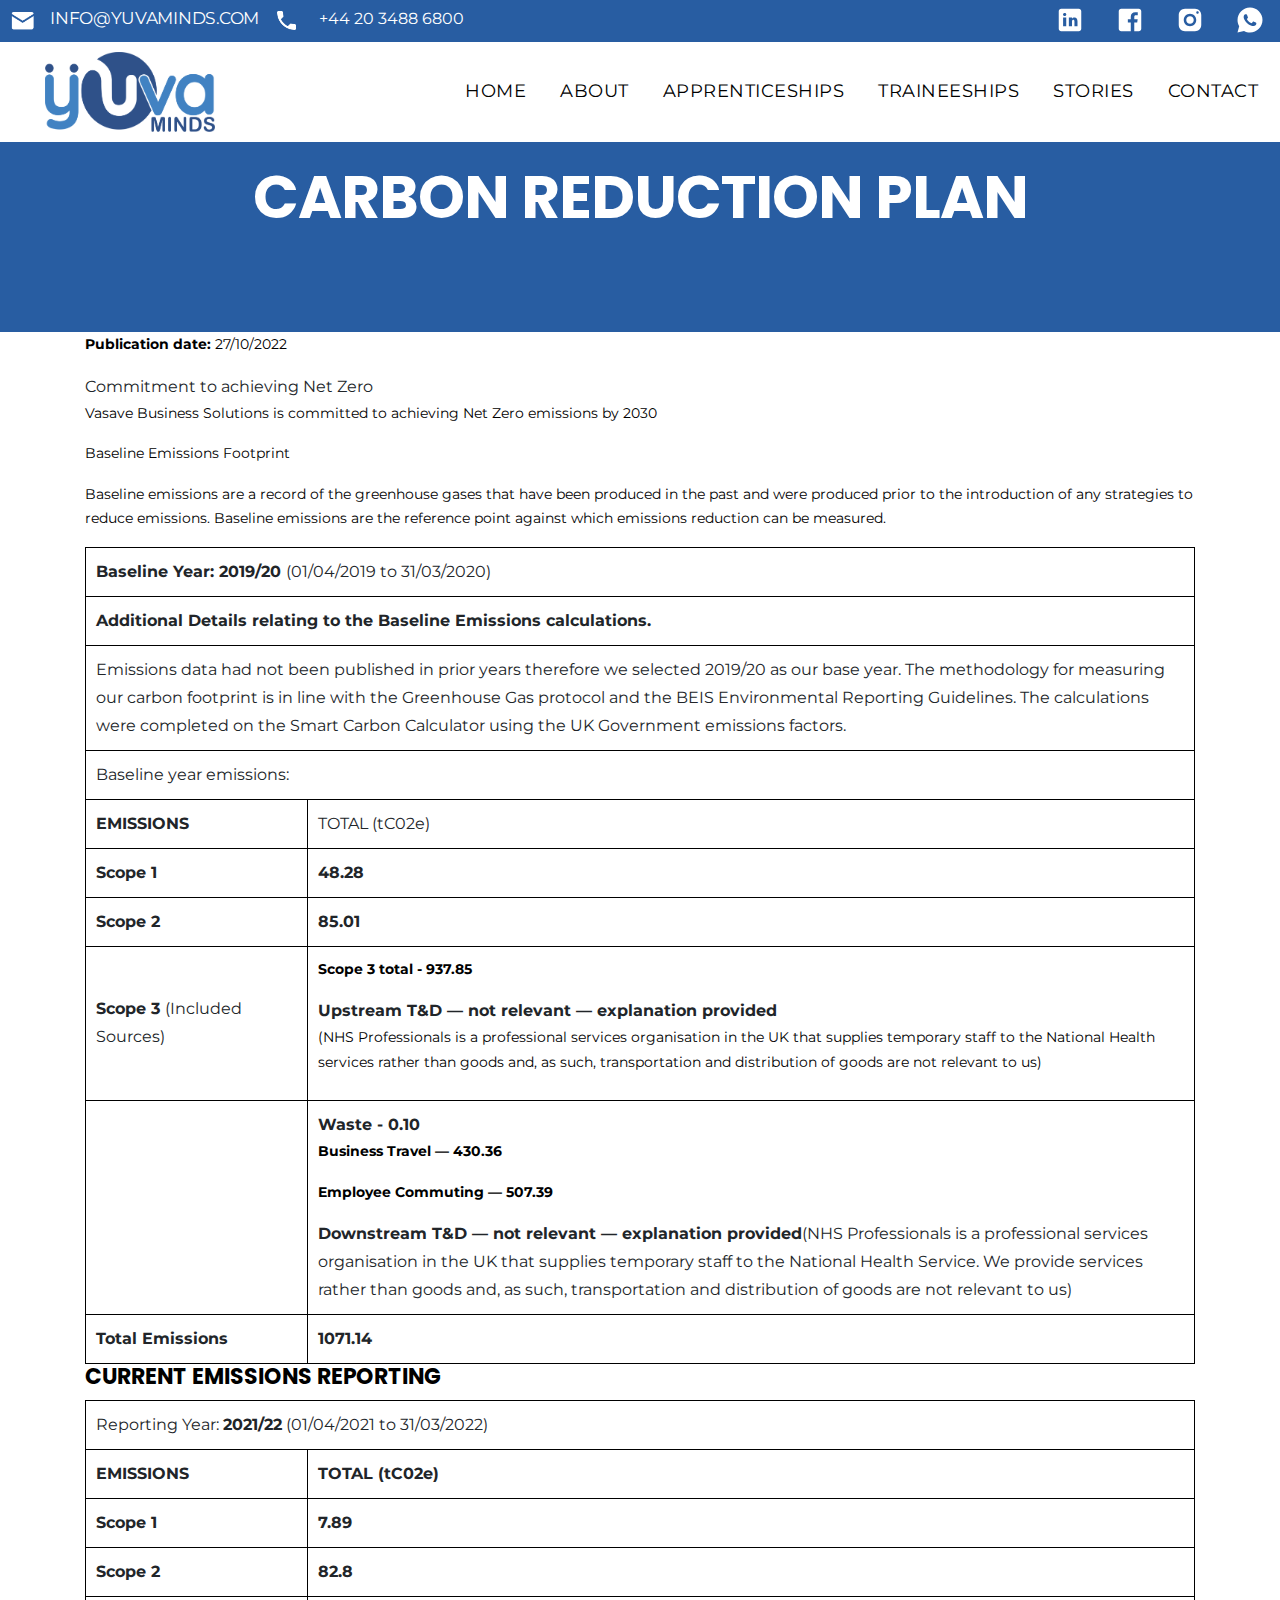
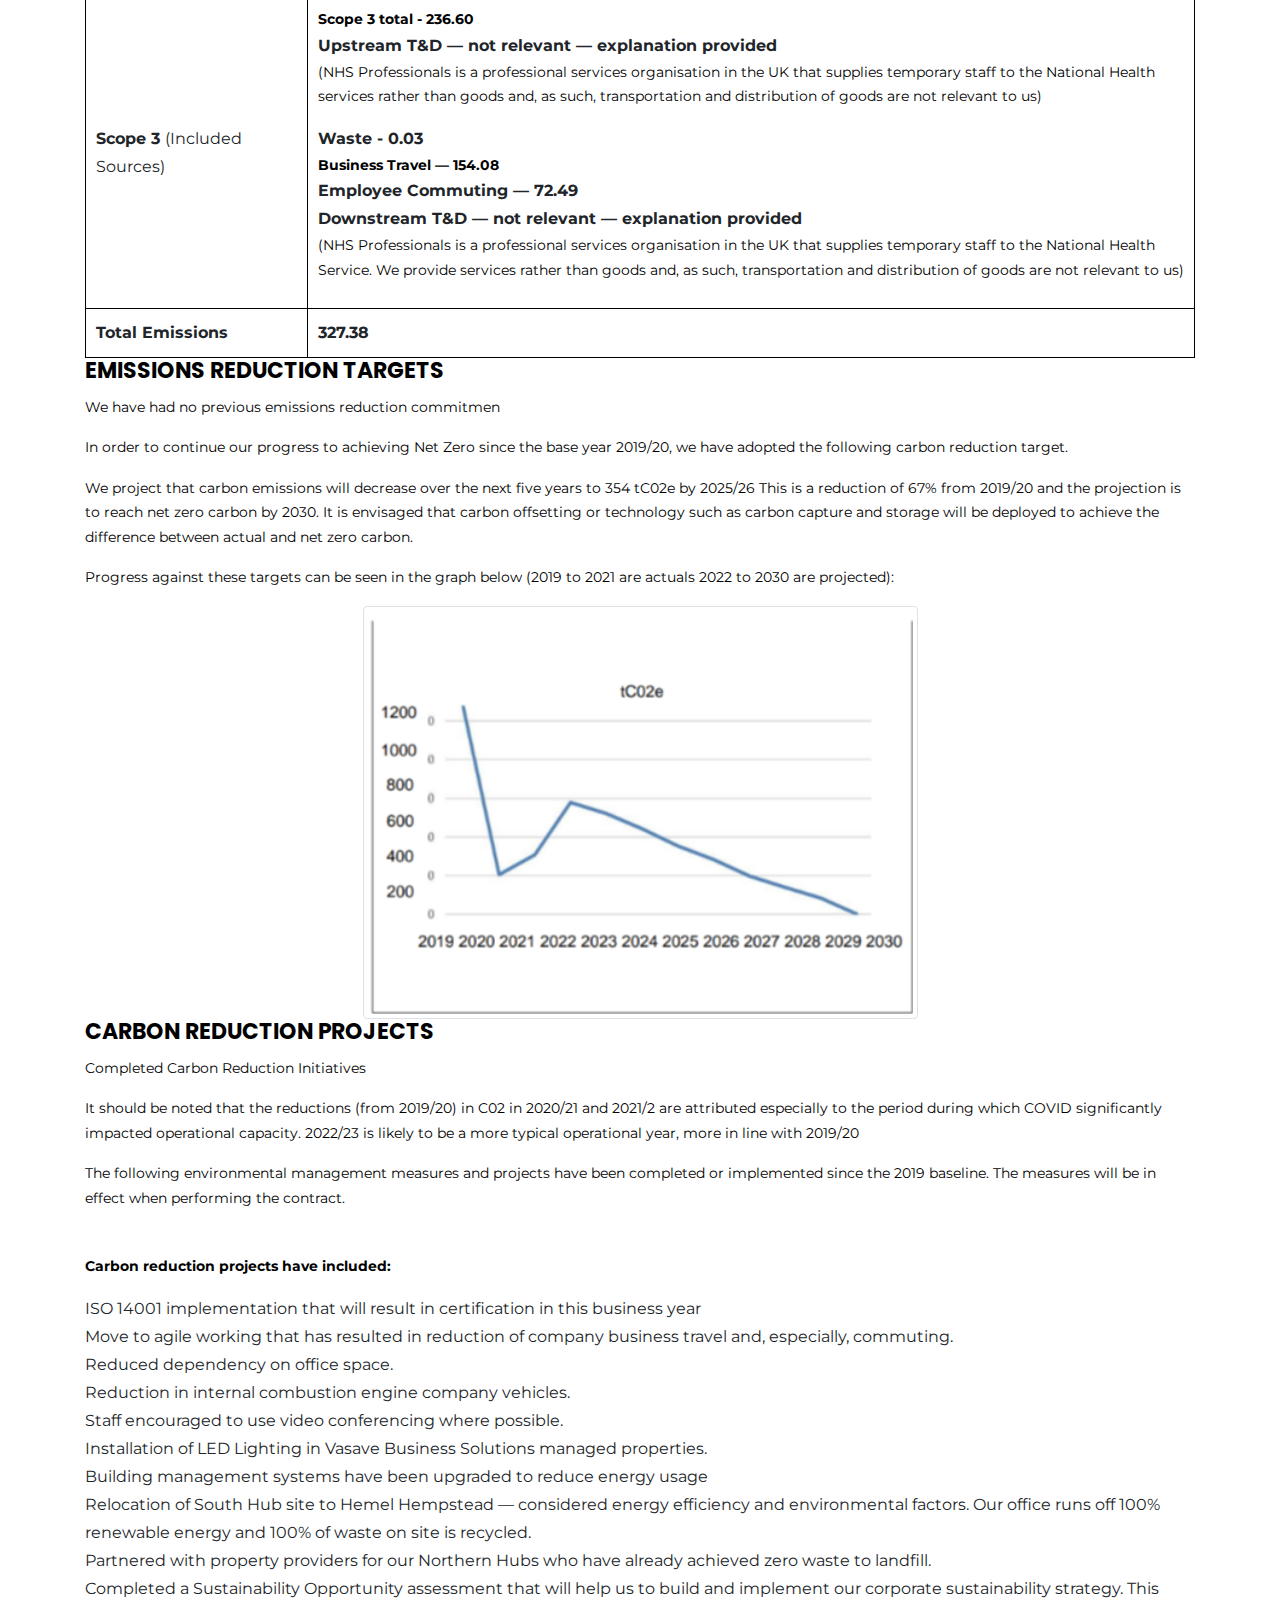
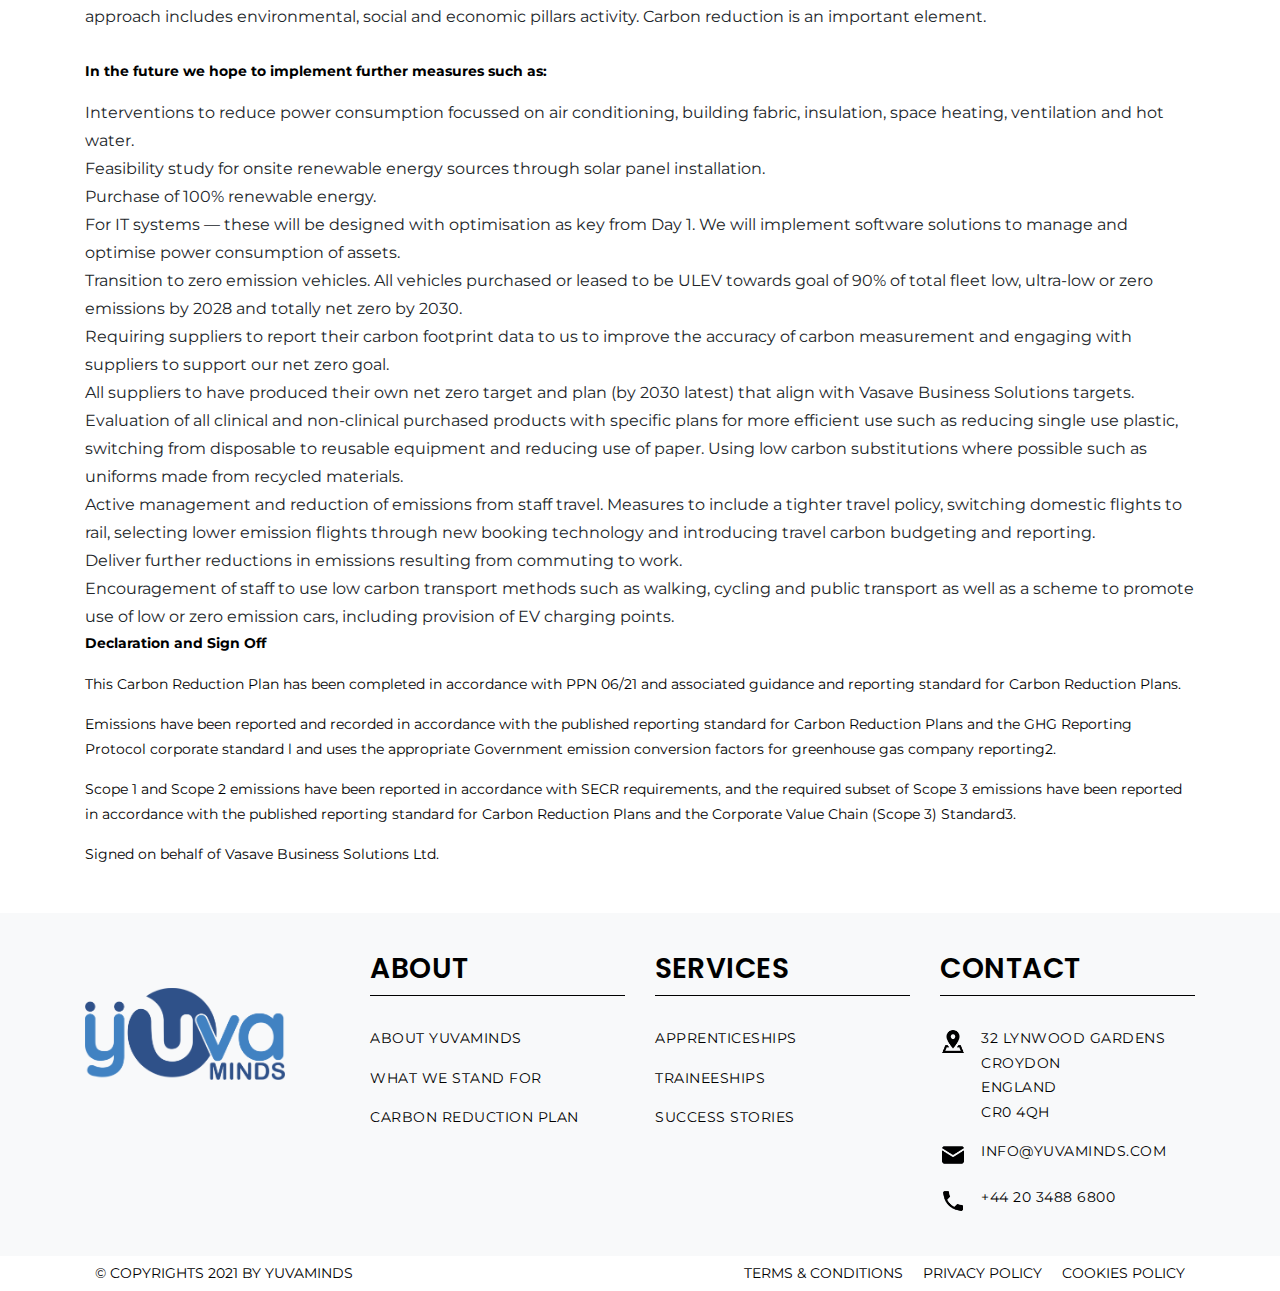
==== Carbonreductionplan.html @ b160d6e4 "vibha" ====
<!DOCTYPE html>
<html lang="en">
<!-- Basic -->

<head>
    <!-- Google Tag Manager -->
    <script>(function(w,d,s,l,i){w[l]=w[l]||[];w[l].push({'gtm.start':
        new Date().getTime(),event:'gtm.js'});var f=d.getElementsByTagName(s)[0],
        j=d.createElement(s),dl=l!='dataLayer'?'&l='+l:'';j.async=true;j.src=
        'https://www.googletagmanager.com/gtm.js?id='+i+dl;f.parentNode.insertBefore(j,f);
        })(window,document,'script','dataLayer','GTM-KFZNRMF');</script>
    <!-- End Google Tag Manager -->

    <!-- Global site tag (gtag.js) - Google Analytics -->
    <script async src="https://www.googletagmanager.com/gtag/js?id=G-DQG77XYRJK"></script>
    <script>
        window.dataLayer = window.dataLayer || [];
        function gtag(){dataLayer.push(arguments);}
        gtag('js', new Date());

        gtag('config', 'G-DQG77XYRJK');
    </script>

    <meta charset="utf-8">
    <meta http-equiv="X-UA-Compatible" content="IE=edge">

    <!-- Mobile Metas -->
    <meta name="viewport" content="width=device-width, initial-scale=0">

    <!-- Site Metas -->
	<title>Apprenticeships | Yuva Minds</title>
    <meta name="keywords" content="Apprentice wage 2021, Government apprentice scheme, National apprenticeship week 2021, How will apprenticeship help me, Why do apprenticeship, Training provider UK, Apprenticeship London, Traineeships London, Degree apprenticeships near me, Business apprenticeships near me">
    <meta name="description" content="Apprenticeships | Yuva Minds - With our Apprenticeships, you will build your future so you can land your dream job in a fast-paced modern environment.">
	<meta name="author" content="Rushil from Yuva Minds">

    <!-- Site Icons -->
    <link rel="shortcut icon" href="images/ym_favicon[3138].png" type="image/x-icon" />
    <link rel="apple-touch-icon" href="#" />

    <!-- Bootstrap CSS -->
    <link rel="stylesheet" href="css/bootstrap.min.css" />
    <!-- Pogo Slider CSS -->
    <link rel="stylesheet" href="css/pogo-slider.min.css" />
    <!-- Site CSS -->
    <link rel="stylesheet" href="css/style.css" />
    <!-- Responsive CSS -->
    <link rel="stylesheet" href="css/responsive.css" />
    <!-- Custom CSS -->
    <link rel="stylesheet" href="css/custom.css" />

    <!--[if lt IE 9]>
		<script src="https://oss.maxcdn.com/libs/html5shiv/3.7.0/html5shiv.js"></script>
		<script src="https://oss.maxcdn.com/libs/respond.js/1.4.2/respond.min.js"></script>
    <![endif]-->

</head>

<body id="inner_page" data-spy="scroll" data-target="#navbar-wd" data-offset="98">

    <!-- Google Tag Manager (noscript) -->
    <noscript><iframe src="https://www.googletagmanager.com/ns.html?id=GTM-KFZNRMF"
	height="0" width="0" style="display:none;visibility:hidden"></iframe></noscript>
	<!-- End Google Tag Manager (noscript) -->  

    <!-- Start header -->
    <header class="top-header">
        <nav class="first-nav_contact">
            <div class="left">
                <ul>
                    <li><a href="mailto:info@yuvaminds.com"><span class="first-nav_contact-icon img" id="first"><img src="images/icons/email_sealed_icon_fill_white.png" alt="YuvaMinds Email Address"></span><span>info@yuvaminds.com</span></a></li>
                    <li><a href="tel:+44 2034886800"><span class="first-nav_contact-icon follow"><img src="images/icons/landline_icon_fill_white.png" alt="YuvaMinds Phone Number"></span><span>+44 20 3488 6800</span></a></li>
                </ul>
            </div>
            <div class="right">
                <ul>
                    <li><a href="https://wa.me/4402034886800" target="_blank"><span class="first-nav_contact-icon"><img src="images/socials/whatsapp_icon_white.svg" alt="YuvaMinds WhatsApp Contact Direct"></span></a></li>
                    <li><a href="https://www.instagram.com/youngminds_uk/" target="_blank"><span class="first-nav_contact-icon"><img src="images/socials/ig_icon_white.svg" alt="YuvaMinds Instagram Page"></span></a></li>
                    <li><a href="https://www.facebook.com/youngminduk/" target="_blank"><span class="first-nav_contact-icon"><img src="images/socials/fb_icon_white.svg" alt="YuvaMinds Facebook Page"></span></a></li>
                    <li><a href="https://www.linkedin.com/company/youngmindsltd/" target="_blank"><span class="first-nav_contact-icon"><img src="images/socials/linkedin_icon_white.svg" alt="YuvaMinds LinkedIn Page"></span></a></li>
                </ul>
            </div>
        </nav>
        <nav class="navbar header-nav navbar-expand-lg">
            <div class="container-fluid">
                <a class="navbar-brand" href="index.html"><img src="images/Yuva minds.png" alt="Yuva Minds logo" style="width: 200px; " /></a>
                <button class="navbar-toggler" type="button" data-toggle="collapse" data-target="#navbar-wd" aria-controls="navbar-wd" aria-expanded="false" aria-label="Toggle navigation">
                    <span></span>
                    <span></span>
                    <span></span>
                </button>
                <div class="collapse navbar-collapse justify-content-end" id="navbar-wd">
                    <ul class="navbar-nav">
                        <li><a class="nav-link active" href="index.html">Home</a></li>
                        <li><a class="nav-link" href="about.html">About</a></li>
                        <li><a class="nav-link" href="apprenticeships.html">Apprenticeships</a></li>
                        <li><a class="nav-link" href="traineeships.html">Traineeships</a></li>
                        <li><a class="nav-link" href="success-stories.html">Stories</a></li>
                        <li><a class="nav-link" href="contact.html">Contact</a></li>
                    </ul>
                </div>
            </div>
        </nav>
    </header>
    <!-- End header -->
    <!-- section -->
	<section class="inner_banner">
		<div class="container">
			<div class="row">
				<div class="col-12">
					<div class="full">
						<h1>Carbon Reduction Plan</h1>
					</div>
				</div>
			</div>
		</div>
	</section>
	<!-- end section -->
     <!--Start Content-->
      <!-- start section -->
    <div class="section layout_padding_2">
        <div class="container">
            <div class="row">
                <div class="col-md-12 margin-bottom_30">
                    <div class="full">
                        <div class="text_align_left">						    
                            <p><b>Publication date: </b> 27/10/2022</p>
                        </div>
						<div class="full">
						    <div>Commitment to achieving Net Zero</div>
                            <p>Vasave Business Solutions is committed to achieving Net Zero emissions by 2030 </p>
                        
                            <p>Baseline Emissions Footprint</p>
                            <p>Baseline emissions are a record of the greenhouse gases that have been
                            produced in the past and were produced prior to the introduction of any
                            strategies to reduce emissions. Baseline emissions are the reference point
                            against which emissions reduction can be measured.</p>
                        </div>
                        <div class="table_border">
                            <table style="width:100%">
                                <tr>
                                    <th colspan="2">Baseline Year: 2019/20 <span class="font-weight-normal">(01/04/2019 to 31/03/2020)</span></th>                                  
                                </tr>
                                <tr>
                                    <th colspan="2">Additional Details relating to the Baseline Emissions calculations.</th>
                                </tr>
                                <tr>
                                  <td colspan="2">Emissions data had not been published in prior years therefore we selected
                                    2019/20 as our base year. The methodology for measuring our carbon footprint
                                    is in line with the Greenhouse Gas protocol and the BEIS Environmental
                                    Reporting Guidelines. The calculations were completed on the Smart Carbon
                                    Calculator using the UK Government emissions factors.</td>                                  
                                </tr>
                                <tr>
                                  <td colspan="2">Baseline year emissions:</td>                                 
                                </tr>
                                <tr>
                                    <th width="20%">EMISSIONS</th>
                                    <td>TOTAL (tC02e)</td>
                                </tr>
                                <tr>
                                    <th width="20%">Scope 1 </th>
                                    <th>48.28</th>
                                </tr>
                                <tr>
                                    <th width="20%">Scope 2 </th>
                                    <th>85.01</th>
                                </tr>
                                <tr>
                                    <th width="20%">Scope 3 <span class="font-weight-normal"> (Included Sources)</span></th>
                                    <th><p class="font-weight-bold">Scope 3 total - 937.85</p>
                                        Upstream T&D — not relevant — explanation provided
                                        <p class="font-weight-normal">(NHS Professionals is a professional services organisation in the UK that supplies temporary staff to the National Health services rather than goods and, as such, transportation and distribution of goods are not relevant to us)</p>
                                    </th>
                                </tr>
                                <tr>
                                    <th width="20%"> </th>
                                    <th>Waste - 0.10
                                        <p class="font-weight-bold">Business Travel — 430.36</p>
                                        <p class="font-weight-bold">Employee Commuting — 507.39</p> 
                                        Downstream T&D — not relevant — explanation provided<span class="font-weight-normal">(NHS Professionals is a professional services organisation in the UK that supplies temporary staff to the National Health Service. We provide services rather than goods and, as such, transportation and distribution of goods are not relevant to us)</span></th>
                                </tr>
                                <tr>
                                    <th width="20%">Total Emissions</th>
                                    <th>1071.14</th>
                                </tr>
                              </table> 
                              <div class="heading_main text_align_left"><h6>Current Emissions Reporting</h6> </div>
                              <table style="width:100%">
                                <tr>
                                    <td colspan="2">Reporting Year: <span class="font-weight-bold">2021/22</span> (01/04/2021 to 31/03/2022)</td>                                  
                                </tr>                             
                                <tr>
                                    <th width="20%">EMISSIONS</th>
                                    <th>TOTAL (tC02e)</th>
                                </tr>
                                <tr>
                                    <th width="20%">Scope 1 </th>
                                    <th>7.89</th>
                                </tr>
                                <tr>
                                    <th width="20%">Scope 2 </th>
                                    <th>82.8</th>
                                </tr>
                                <tr>
                                    <th width="20%">Scope 3 <span class="font-weight-normal"> (Included Sources)</span></th>
                                    <th><p class="font-weight-bold mb-0">Scope 3 total - 236.60</p>
                                        Upstream T&D — not relevant — explanation provided
                                        <p class="font-weight-normal">(NHS Professionals is a professional services organisation in the UK that supplies temporary staff to the National Health services rather than goods and, as such, transportation and distribution of goods are not relevant to us)</p>
                                       
                                        Waste - 0.03
                                        <p class="font-weight-bold bottom5 m-0">Business Travel — 154.08</p> 
                                        Employee Commuting — 72.49
                                        <br>
                                        
                                        Downstream T&D — not relevant — explanation provided
                                        <p class="font-weight-normal"> (NHS Professionals is a professional services organisation in the UK that supplies temporary staff to the National Health Service. We provide services rather than goods and, as such, transportation and distribution of goods are not relevant to us)</p>
                                    </th>
                                </tr>                              
                                <tr>
                                    <th width="20%">Total Emissions</th>
                                    <th>327.38</th>
                                </tr>
                              </table>                       
                        </div>                        
                        <div class="heading_main text_align_left float-none"><h6>Emissions reduction targets</h6> </div>
                        <div>
                            <p>We have had no previous emissions reduction commitmen</p>
                            <p>In order to continue our progress to achieving Net Zero since the base year 2019/20, we have adopted the following carbon reduction target.</p>
                            <p>We project that carbon emissions will decrease over the next five years to 354 tC02e by 2025/26 This is a reduction of 67% from 2019/20 and the projection is to reach net zero carbon by 2030. It is envisaged that carbon offsetting or technology such as carbon capture and storage will be deployed to achieve the difference between actual and net zero carbon.</p>
                            <p>Progress against these targets can be seen in the graph below (2019 to 2021 are actuals 2022 to 2030 are projected):</p>
                            <div class="text-center"><img class="img-fluid img-thumbnail" src="images/carbonreduction graph.png" style="width: 50%;"></div>
                        </div>
                        <div class="heading_main text_align_left float-none"><h6>Carbon Reduction Projects</h6> </div>
                        <p>Completed Carbon Reduction Initiatives</p>
                        <p>It should be noted that the reductions (from 2019/20) in C02 in 2020/21 and 2021/2 are attributed especially to the period during which COVID significantly impacted operational capacity. 2022/23 is likely to be a more typical operational year, more in line with 2019/20</p>
                        <p>The following environmental management measures and projects have been completed or implemented since the 2019 baseline. The measures will be in effect when performing the contract.</p><br>
                    
                    <div>
                        <p class="font-weight-bold">Carbon reduction projects have included:</p>
                        <ul class="bullet-list">
                            <li>ISO 14001 implementation that will result in certification in this business year</li>
                            <li>Move to agile working that has resulted in reduction of company business travel and, especially, commuting.</li>
                            <li>Reduced dependency on office space.</li>
                            <li>Reduction in internal combustion engine company vehicles.</li>
                            <li>Staff encouraged to use video conferencing where possible.</li>
                            <li>Installation of LED Lighting in Vasave Business Solutions managed properties.</li>
                            <li>Building management systems have been upgraded to reduce energy usage</li>
                            <li>Relocation of South Hub site to Hemel Hempstead — considered energy efficiency and environmental factors. Our office runs off 100% renewable energy and 100% of waste on site is recycled.</li>
                            <li>Partnered with property providers for our Northern Hubs who have already achieved zero waste to landfill.</li>
                            <li>Completed a Sustainability Opportunity assessment that will help us to build and implement our corporate sustainability strategy. This approach includes environmental, social and economic pillars activity. Carbon reduction is an important element.</li>
                        </ul><br>
                        <p class="font-weight-bold">In the future we hope to implement further measures such as:</p>
                        <ul class="bullet-list">
                            <li>Interventions to reduce power consumption focussed on air conditioning, building fabric, insulation, space heating, ventilation and hot water.</li>
                            <li>Feasibility study for onsite renewable energy sources through solar panel installation.</li>
                            <li>Purchase of 100% renewable energy.</li>
                            <li>For IT systems — these will be designed with optimisation as key from Day 1. We will implement software solutions to manage and optimise power consumption of assets.</li>
                            <li>Transition to zero emission vehicles. All vehicles purchased or leased to be ULEV towards goal of 90% of total fleet low, ultra-low or zero emissions by 2028 and totally net zero by 2030.</li>
                            <li>Requiring suppliers to report their carbon footprint data to us to improve the accuracy of carbon measurement and engaging with suppliers to support our net zero goal.</li>
                            <li>All suppliers to have produced their own net zero target and plan (by 2030 latest) that align with Vasave Business Solutions targets.</li>
                            <li>Evaluation of all clinical and non-clinical purchased products with specific plans for more efficient use such as reducing single use plastic, switching from disposable to reusable equipment and reducing use of paper. Using low carbon substitutions where possible such as uniforms made from recycled materials.</li>
                            <li>Active management and reduction of emissions from staff travel. Measures to include a tighter travel policy, switching domestic flights to rail, selecting lower emission flights through new booking technology and introducing travel carbon budgeting and reporting.</li>
                            <li>Deliver further reductions in emissions resulting from commuting to work.<br> Encouragement of staff to use low carbon transport methods such as walking, cycling and public transport as well as a scheme to promote use of low or zero emission cars, including provision of EV charging points.</li>
                        </ul>
                    </div>
                    <div>
                        <p class="font-weight-bold">Declaration and Sign Off</p>
                        <p>This Carbon Reduction Plan has been completed in accordance with PPN 06/21 and associated guidance and reporting standard for Carbon Reduction Plans.</p>
                        <p>Emissions have been reported and recorded in accordance with the published reporting standard for Carbon Reduction Plans and the GHG Reporting Protocol corporate standard l and uses the appropriate Government emission conversion factors for greenhouse gas company reporting2.</p>
                        <p>Scope 1 and Scope 2 emissions have been reported in accordance with SECR requirements, and the required subset of Scope 3 emissions have been reported in accordance with the published reporting standard for Carbon Reduction Plans and the Corporate Value Chain (Scope 3) Standard3. </p>
                        <P>Signed on behalf of Vasave Business Solutions Ltd.</P>
                    </div>
                    </div>				
            </div>
        </div>
    </div>    
	<!-- end section -->
     <!--End Content-->
    <!-- Start Footer -->
    <footer class="footer-box">
        <div class="container">
		<div class="row">
		<div class="col-xs-12 col-sm-6 col-md-6 col-lg-3">
			<div class="footer_blog">
				<div class="full margin-bottom_30">
					<a href="/index.html"><img class="logo" src="./images/Yuva minds.png" style="width: 200px; margin-top: 50px;"alt="YuvaMinds Official Logo"/></a>
				</div>
			</div>
		</div>
        <!-- Site Links | Footer -->
		<div class="col-xs-12 col-sm-6 col-md-6 col-lg-3">
			<div class="footer_blog footer_menu white_fonts">
                <h5>About</h5>
					<ul> 
						<li><a href="/about.html">About YuvaMinds</a></li>
                        <li><a href="/about-us/what-we-stand-for.html">What We Stand For</a></li>
                        <li><a href="/Carbonreductionplan.html">Carbon Reduction Plan</a></li>
					</ul>
			</div>
		</div>
        <!-- Quick Links | Footer -->
        <div class="col-xs-12 col-sm-6 col-md-6 col-lg-3">
            <div class="footer_blog footer_menu white_fonts">
                <h5>Services</h5>
                    <ul> 
                        <li><a href="/apprenticeships.html">Apprenticeships</a></li>
                        <li><a href="/traineeships.html">Traineeships</a></li>
                        <li><a href="/success-stories.html">Success Stories</a></li>
                    </ul>
            </div>
        </div>
        <!-- Contact Us | Footer -->
		<div class="col-xs-12 col-sm-6 col-md-6 col-lg-3">
			<div class="footer_blog full white_fonts">
                <h5>Contact</h5>
					<ul class="full footer_content">
						<li><img src="./images/icons/address_icon.png" alt="YuvaMinds Address" />32 Lynwood Gardens<br />Croydon<br />England<br />CR0 4QH</li>
						<li><img src="./images/icons/email_sealed_icon_fill.png" alt="YuvaMinds Solutions Email Address">info@yuvaminds.com</li>
						<li><img src="./images/icons/landline_icon_fill.png" alt="YuvaMinds Phone Number">+44 20 3488 6800</li>
					</ul>
			</div>
		</div>	 
        </div>
        </div>
    </footer>
    <!-- End Footer -->
    <!-- Start Copyright Content -->
    <div class="footer_bottom">
        <div class="container">
            <div class="row">
                <div class="col-12">
                    <span class="crp">© Copyrights 2021 by YuvaMinds</span>
                    <span class="quick_links">
                        <a href="/cookies-policy.pdf" target="_blank" rel="noopener">Cookies Policy</a>
                        <a href="/privacy-policy.pdf" target="_blank" rel="noopener">Privacy Policy</a>
                        <a href="/termsandconditions.pdf" target="_blank" rel="noopener">Terms & Conditions</a>
                    </span>
                </div>
            </div>
        </div>
    </div>
    <!-- End Copyright Content -->

<!-- ALL JS FILES -->
<script src="js/jquery.min.js"></script>
<script src="js/popper.min.js"></script>
<script src="js/bootstrap.min.js"></script>
<!-- ALL PLUGINS -->
<script src="js/jquery.magnific-popup.min.js"></script>
<script src="js/jquery.pogo-slider.min.js"></script>
<script src="js/slider-index.js"></script>
<script src="js/smoothscroll.js"></script>
<script src="js/form-validator.min.js"></script>
<script src="js/contact-form-script.js"></script>
<script src="js/isotope.min.js"></script>
<script src="js/images-loded.min.js"></script>
<script src="js/custom.js"></script>
<script>
	/* counter js */

	(function ($) {
		$.fn.countTo = function (options) {
			options = options || {};

			return $(this).each(function () {
				// set options for current element
				var settings = $.extend({}, $.fn.countTo.defaults, {
					from: $(this).data('from'),
					to: $(this).data('to'),
					speed: $(this).data('speed'),
					refreshInterval: $(this).data('refresh-interval'),
					decimals: $(this).data('decimals')
				}, options);

				// how many times to update the value, and how much to increment the value on each update
				var loops = Math.ceil(settings.speed / settings.refreshInterval),
					increment = (settings.to - settings.from) / loops;

				// references & variables that will change with each update
				var self = this,
					$self = $(this),
					loopCount = 0,
					value = settings.from,
					data = $self.data('countTo') || {};

				$self.data('countTo', data);

				// if an existing interval can be found, clear it first
				if (data.interval) {
					clearInterval(data.interval);
				}
				data.interval = setInterval(updateTimer, settings.refreshInterval);

				// initialize the element with the starting value
				render(value);

				function updateTimer() {
					value += increment;
					loopCount++;

					render(value);

					if (typeof (settings.onUpdate) == 'function') {
						settings.onUpdate.call(self, value);
					}

					if (loopCount >= loops) {
						// remove the interval
						$self.removeData('countTo');
						clearInterval(data.interval);
						value = settings.to;

						if (typeof (settings.onComplete) == 'function') {
							settings.onComplete.call(self, value);
						}
					}
				}

				function render(value) {
					var formattedValue = settings.formatter.call(self, value, settings);
					$self.html(formattedValue);
				}
			});
		};

		$.fn.countTo.defaults = {
			from: 0,               // the number the element should start at
			to: 0,                 // the number the element should end at
			speed: 1000,           // how long it should take to count between the target numbers
			refreshInterval: 100,  // how often the element should be updated
			decimals: 0,           // the number of decimal places to show
			formatter: formatter,  // handler for formatting the value before rendering
			onUpdate: null,        // callback method for every time the element is updated
			onComplete: null       // callback method for when the element finishes updating
		};

		function formatter(value, settings) {
			return value.toFixed(settings.decimals);
		}
	}(jQuery));

	jQuery(function ($) {
		// custom formatting example
		$('.count-number').data('countToOptions', {
			formatter: function (value, options) {
				return value.toFixed(options.decimals).replace(/\B(?=(?:\d{3})+(?!\d))/g, ',');
			}
		});

		// start all the timers
		$('.timer').each(count);

		function count(options) {
			var $this = $(this);
			options = $.extend({}, options || {}, $this.data('countToOptions') || {});
			$this.countTo(options);
		}
	});
</script>

	<!-- Young Minds Messenger Chat Plugin Code -->
    <div id="fb-root"></div>

    <!-- Chat Plugin Code -->
    <div id="fb-customer-chat" class="fb-customerchat">
    </div>

    <script>
        var chatbox = document.getElementById('fb-customer-chat');
        chatbox.setAttribute("page_id", "114926963744603");
        chatbox.setAttribute("attribution", "biz_inbox");
        window.fbAsyncInit = function() {
            FB.init({
                xfbml            : true,
                version          : 'v10.0'
            });
        };

        (function(d, s, id) {
            var js, fjs = d.getElementsByTagName(s)[0];
            if (d.getElementById(id)) return;
            js = d.createElement(s); js.id = id;
            js.src = 'https://connect.facebook.net/en_GB/sdk/xfbml.customerchat.js';
            fjs.parentNode.insertBefore(js, fjs);
        }(document, 'script', 'facebook-jssdk'));
    </script>

    <!-- Young Minds Messenger Chat Plugin Code -->
    <div id="fb-root"></div>

    <!-- Chat Plugin Code -->
    <div id="fb-customer-chat" class="fb-customerchat">
    </div>

    <script>
        var chatbox = document.getElementById('fb-customer-chat');
        chatbox.setAttribute("page_id", "114926963744603");
        chatbox.setAttribute("attribution", "biz_inbox");
        window.fbAsyncInit = function() {
            FB.init({
                xfbml            : true,
                version          : 'v10.0'
            });
        };

        (function(d, s, id) {
            var js, fjs = d.getElementsByTagName(s)[0];
            if (d.getElementById(id)) return;
            js = d.createElement(s); js.id = id;
            js.src = 'https://connect.facebook.net/en_GB/sdk/xfbml.customerchat.js';
            fjs.parentNode.insertBefore(js, fjs);
        }(document, 'script', 'facebook-jssdk'));
    </script>
</body>

</html>
---- css/pogo-slider.min.css ----
.pogoSlider-dir-btn:focus,
.pogoSlider-nav-btn:focus {
	outline: 0
}

.pogoSlider {
	width: 100%;
	height: 0;
	padding-bottom: 50% !important;
	position: relative;
	overflow: hidden
}

#column-left .pogoSlider,
#column-right .pogoSlider,
#content .pogoSlider {
	margin-bottom: 20px
}

.pogoSlider--banner .pogoSlider-slide {
	ms-filter: "progid:DXImageTransform.Microsoft.Alpha(Opacity=100)";
	filter: alpha(opacity=100);
	opacity: 1
}

.pogoSlider-slide {
	width: 100%;
	height: 100%;
	position: absolute;
	background-size: cover;
	-ms-filter: "progid:DXImageTransform.Microsoft.Alpha(Opacity=0)";
	filter: alpha(opacity=0);
	opacity: 0;
	-webkit-perspective: 1300px;
	perspective: 1300px;
	overflow: hidden
}

.pogoSlider-loading {
	position: absolute;
	top: 0;
	left: 0;
	width: 100%;
	height: 100%;
	background: #eaeaea;
	z-index: 11
}

.pogoSlider-loading-icon {
	position: absolute;
	top: 50%;
	margin-top: -18px;
	left: 50%;
	margin-left: -18px;
	width: 36px;
	height: 36px;
	background-image: url([data-uri])
}

.pogoSlider-slide-element {
	-webkit-animation-fill-mode: both;
	animation-fill-mode: both
}

.m-pogoSlider .pogoSlider-slide-element {
	position: absolute;
	margin: 0;
	box-sizing: border-box
}

.pogoSlider-progressBar {
	position: absolute;
	width: 100%;
	height: 5px;
	top: 0;
	left: 0;
	background: #fff;
	-ms-filter: "progid:DXImageTransform.Microsoft.Alpha(Opacity=20)";
	filter: alpha(opacity=20);
	background: rgba(255, 255, 255, .2);
	z-index: 6
}

.pogoSlider-progressBar-duration {
	position: absolute;
	height: 100%;
	left: 0;
	width: 0;
	background: #fff;
	-ms-filter: "progid:DXImageTransform.Microsoft.Alpha(Opacity=40)";
	filter: alpha(opacity=40);
	background: rgba(255, 255, 255, .4)
}

.pogoSlider-dir-btn {
	position: absolute;
	z-index: 10;
	background: 0 0;
	width: 20px;
	height: 20px;
	border-color: #eaeaea;
	border-color: rgba(255, 255, 255, .7);
	border-style: solid;
	-webkit-transform: rotate(45deg);
	-ms-transform: rotate(45deg);
	transform: rotate(45deg);
	cursor: pointer
}

.pogoSlider-dir-btn:hover {
	border-color: #fff
}

.pogoSlider--dirBottomLeft .pogoSlider-dir-btn--prev,
.pogoSlider--dirBottomRight .pogoSlider-dir-btn--prev,
.pogoSlider--dirCenterHorizontal .pogoSlider-dir-btn--prev,
.pogoSlider--dirTopLeft .pogoSlider-dir-btn--prev,
.pogoSlider--dirTopRight .pogoSlider-dir-btn--prev {
	border-width: 0 0 3px 3px
}

.pogoSlider--dirBottomLeft .pogoSlider-dir-btn--next,
.pogoSlider--dirBottomRight .pogoSlider-dir-btn--next,
.pogoSlider--dirCenterHorizontal .pogoSlider-dir-btn--next,
.pogoSlider--dirTopLeft .pogoSlider-dir-btn--next,
.pogoSlider--dirTopRight .pogoSlider-dir-btn--next {
	border-width: 3px 3px 0 0
}

.pogoSlider--dirCenterVertical .pogoSlider-dir-btn--next {
	border-width: 3px 0 0 3px
}

.pogoSlider--dirCenterVertical .pogoSlider-dir-btn--prev {
	border-width: 0 3px 3px 0
}

.pogoSlider--dirCenterVertical .pogoSlider-dir-btn--next,
.pogoSlider--dirTopLeft .pogoSlider-dir-btn,
.pogoSlider--dirTopRight .pogoSlider-dir-btn {
	top: 14px
}

.pogoSlider--dirBottomLeft .pogoSlider-dir-btn--prev,
.pogoSlider--dirCenterHorizontal .pogoSlider-dir-btn--prev,
.pogoSlider--dirTopLeft .pogoSlider-dir-btn--prev {
	left: 14px
}

.pogoSlider--dirBottomLeft .pogoSlider-dir-btn--next,
.pogoSlider--dirTopLeft .pogoSlider-dir-btn--next {
	left: 50px
}

.pogoSlider--dirBottomRight .pogoSlider-dir-btn--prev,
.pogoSlider--dirTopRight .pogoSlider-dir-btn--prev {
	right: 50px
}

.pogoSlider--dirBottomRight .pogoSlider-dir-btn--next,
.pogoSlider--dirCenterHorizontal .pogoSlider-dir-btn--next,
.pogoSlider--dirTopRight .pogoSlider-dir-btn--next {
	right: 14px
}

.pogoSlider--dirBottomLeft .pogoSlider-dir-btn,
.pogoSlider--dirBottomRight .pogoSlider-dir-btn,
.pogoSlider--dirCenterVertical .pogoSlider-dir-btn--prev {
	bottom: 14px
}

.pogoSlider--dirCenterVertical .pogoSlider-dir-btn {
	left: 50%;
	margin-left: -10px
}

.pogoSlider--dirCenterHorizontal .pogoSlider-dir-btn {
	top: 50%;
	margin-top: -10px
}

.pogoSlider-nav {
	position: absolute;
	padding: 0;
	margin: 0;
	z-index: 10
}

.pogoSlider--navBottom .pogoSlider-nav,
.pogoSlider--navTop .pogoSlider-nav {
	left: 50%;
	-webkit-transform: translateX(-50%);
	-ms-transform: translateX(-50%);
	transform: translateX(-50%)
}

.pogoSlider--navTop .pogoSlider-nav {
	top: 10px
}

.pogoSlider--navBottom .pogoSlider-nav {
	bottom: 10px
}

.pogoSlider--navBottom .pogoSlider-nav li,
.pogoSlider--navTop .pogoSlider-nav li {
	display: inline;
	margin: 0 6px
}

.pogoSlider--navLeft .pogoSlider-nav,
.pogoSlider--navRight .pogoSlider-nav {
	top: 50%;
	-webkit-transform: translateY(-50%);
	-ms-transform: translateY(-50%);
	transform: translateY(-50%)
}

.pogoSlider--navLeft .pogoSlider-nav {
	left: 10px
}

.pogoSlider--navRight .pogoSlider-nav {
	right: 10px
}

.pogoSlider--navLeft .pogoSlider-nav li,
.pogoSlider--navRight .pogoSlider-nav li {
	display: block;
	margin: 6px 0
}

.pogoSlider-nav-btn {
	background: #ccc;
	background: rgba(255, 255, 255, .5);
	border: none;
	border-radius: 10px;
	width: 40px;
	height: 10px;
	box-shadow: 0 1px 1px rgba(0, 0, 0, .1);
	cursor: pointer
}

.pogoSlider-nav-btn--selected {
	background: #fff;
	box-shadow: 0 1px 1px rgba(0, 0, 0, .3)
}

.pogoSlider-slide-slice {
	overflow: hidden;
	position: absolute;
	background-size: cover
}

.pogoSlider-slide-slice-inner {
	position: absolute;
	overflow: hidden
}

.pogoSlider-animation-slideDownIn {
	-webkit-animation-name: slideDownIn;
	animation-name: slideDownIn
}

@-webkit-keyframes slideDownIn {
	0% {
		-webkit-transform: translateY(-50px);
		transform: translateY(-50px);
		opacity: 0
	}
	100% {
		-webkit-transform: translateY(0);
		transform: translateY(0);
		opacity: 1
	}
}

@keyframes slideDownIn {
	0% {
		-webkit-transform: translateY(-50px);
		transform: translateY(-50px);
		opacity: 0
	}
	100% {
		-webkit-transform: translateY(0);
		transform: translateY(0);
		opacity: 1
	}
}

.pogoSlider-animation-slideDownOut {
	-webkit-animation-name: slideDownOut;
	animation-name: slideDownOut
}

@-webkit-keyframes slideDownOut {
	0% {
		-webkit-transform: translateY(0);
		transform: translateY(0);
		opacity: 1
	}
	100% {
		-webkit-transform: translateY(50px);
		transform: translateY(50px);
		opacity: 0
	}
}

@keyframes slideDownOut {
	0% {
		-webkit-transform: translateY(0);
		transform: translateY(0);
		opacity: 1
	}
	100% {
		-webkit-transform: translateY(50px);
		transform: translateY(50px);
		opacity: 0
	}
}

.pogoSlider-animation-slideUpIn {
	-webkit-animation-name: slideUpIn;
	animation-name: slideUpIn
}

@-webkit-keyframes slideUpIn {
	0% {
		-webkit-transform: translateY(50px);
		transform: translateY(50px);
		opacity: 0
	}
	100% {
		-webkit-transform: translateY(0);
		transform: translateY(0);
		opacity: 1
	}
}

@keyframes slideUpIn {
	0% {
		-webkit-transform: translateY(50px);
		transform: translateY(50px);
		opacity: 0
	}
	100% {
		-webkit-transform: translateY(0);
		transform: translateY(0);
		opacity: 1
	}
}

.pogoSlider-animation-slideUpOut {
	-webkit-animation-name: slideUpOut;
	animation-name: slideUpOut
}

@-webkit-keyframes slideUpOut {
	0% {
		-webkit-transform: translateY(0);
		transform: translateY(0);
		opacity: 1
	}
	100% {
		-webkit-transform: translateY(50px);
		transform: translateY(50px);
		opacity: 0
	}
}

@keyframes slideUpOut {
	0% {
		-webkit-transform: translateY(0);
		transform: translateY(0);
		opacity: 1
	}
	100% {
		-webkit-transform: translateY(50px);
		transform: translateY(50px);
		opacity: 0
	}
}

.pogoSlider-animation-slideRightIn {
	-webkit-animation-name: slideRightIn;
	animation-name: slideRightIn
}

.pogoSlider-animation-slideRightOut {
	-webkit-animation-name: slideRightOut;
	animation-name: slideRightOut
}

@-webkit-keyframes slideRightIn {
	0% {
		-webkit-transform: translateX(-50px);
		transform: translateX(-50px);
		opacity: 0
	}
	100% {
		-webkit-transform: translateX(0);
		transform: translateX(0);
		opacity: 1
	}
}

@keyframes slideRightIn {
	0% {
		-webkit-transform: translateX(-50px);
		transform: translateX(-50px);
		opacity: 0
	}
	100% {
		-webkit-transform: translateX(0);
		transform: translateX(0);
		opacity: 1
	}
}

@-webkit-keyframes slideRightOut {
	0% {
		-webkit-transform: translateX(0);
		transform: translateX(0);
		opacity: 1
	}
	100% {
		-webkit-transform: translateX(50px);
		transform: translateX(50px);
		opacity: 0
	}
}

@keyframes slideRightOut {
	0% {
		-webkit-transform: translateX(0);
		transform: translateX(0);
		opacity: 1
	}
	100% {
		-webkit-transform: translateX(50px);
		transform: translateX(50px);
		opacity: 0
	}
}

.pogoSlider-animation-slideLeftIn {
	-webkit-animation-name: slideLeftIn;
	animation-name: slideLeftIn
}

.pogoSlider-animation-slideLeftOut {
	-webkit-animation-name: slideLeftOut;
	animation-name: slideLeftOut
}

@-webkit-keyframes slideLeftIn {
	0% {
		-webkit-transform: translateX(50px);
		transform: translateX(50px);
		opacity: 0
	}
	100% {
		-webkit-transform: translateX(0);
		transform: translateX(0);
		opacity: 1
	}
}

@keyframes slideLeftIn {
	0% {
		-webkit-transform: translateX(50px);
		transform: translateX(50px);
		opacity: 0
	}
	100% {
		-webkit-transform: translateX(0);
		transform: translateX(0);
		opacity: 1
	}
}

@-webkit-keyframes slideLeftOut {
	0% {
		-webkit-transform: translateX(0);
		transform: translateX(0);
		opacity: 1
	}
	100% {
		-webkit-transform: translateX(-50px);
		transform: translateX(-50px);
		opacity: 0
	}
}

@keyframes slideLeftOut {
	0% {
		-webkit-transform: translateX(0);
		transform: translateX(0);
		opacity: 1
	}
	100% {
		-webkit-transform: translateX(-50px);
		transform: translateX(-50px);
		opacity: 0
	}
}

.pogoSlider-animation-expandIn {
	-webkit-animation-name: expandIn;
	animation-name: expandIn
}

.pogoSlider-animation-expandOut {
	-webkit-animation-name: expandOut;
	animation-name: expandOut
}

@-webkit-keyframes expandIn {
	0% {
		-webkit-transform: scale(.7);
		transform: scale(.7);
		opacity: 0
	}
	100% {
		-webkit-transform: scale(1);
		transform: scale(1);
		opacity: 1
	}
}

@keyframes expandIn {
	0% {
		-webkit-transform: scale(.7);
		transform: scale(.7);
		opacity: 0
	}
	100% {
		-webkit-transform: scale(1);
		transform: scale(1);
		opacity: 1
	}
}

@-webkit-keyframes expandOut {
	0% {
		-webkit-transform: scale(1);
		transform: scale(1);
		opacity: 1
	}
	100% {
		-webkit-transform: scale(1.5);
		transform: scale(1.5);
		opacity: 0
	}
}

@keyframes expandOut {
	0% {
		-webkit-transform: scale(1);
		transform: scale(1);
		opacity: 1
	}
	100% {
		-webkit-transform: scale(1.5);
		transform: scale(1.5);
		opacity: 0
	}
}

.pogoSlider-animation-contractIn {
	-webkit-animation-name: contractIn;
	animation-name: contractIn
}

.pogoSlider-animation-contractOut {
	-webkit-animation-name: contractOut;
	animation-name: contractOut
}

@-webkit-keyframes contractIn {
	0% {
		-webkit-transform: scale(2);
		transform: scale(2);
		opacity: 0
	}
	100% {
		-webkit-transform: scale(1);
		transform: scale(1);
		opacity: 1
	}
}

@keyframes contractIn {
	0% {
		-webkit-transform: scale(2);
		transform: scale(2);
		opacity: 0
	}
	100% {
		-webkit-transform: scale(1);
		transform: scale(1);
		opacity: 1
	}
}

@-webkit-keyframes contractOut {
	0% {
		-webkit-transform: scale(1);
		transform: scale(1);
		opacity: 1
	}
	100% {
		-webkit-transform: scale(.5);
		transform: scale(.5);
		opacity: 0
	}
}

@keyframes contractOut {
	0% {
		-webkit-transform: scale(1);
		transform: scale(1);
		opacity: 1
	}
	100% {
		-webkit-transform: scale(.5);
		transform: scale(.5);
		opacity: 0
	}
}

.pogoSlider-animation-spinIn {
	-webkit-animation-name: spinIn;
	animation-name: spinIn
}

.pogoSlider-animation-spinOut {
	-webkit-animation-name: spinOut;
	animation-name: spinOut
}

@-webkit-keyframes spinIn {
	0% {
		-webkit-backface-visibility: hidden;
		backface-visibility: hidden;
		-webkit-transform: scale(0)rotate(720deg);
		transform: scale(0)rotate(720deg)
	}
	100% {
		-webkit-backface-visibility: hidden;
		backface-visibility: hidden;
		-webkit-transform: scale(1)rotate(0);
		transform: scale(1)rotate(0)
	}
}

@keyframes spinIn {
	0% {
		-webkit-backface-visibility: hidden;
		backface-visibility: hidden;
		-webkit-transform: scale(0)rotate(720deg);
		transform: scale(0)rotate(720deg)
	}
	100% {
		-webkit-backface-visibility: hidden;
		backface-visibility: hidden;
		-webkit-transform: scale(1)rotate(0);
		transform: scale(1)rotate(0)
	}
}

@-webkit-keyframes spinOut {
	0% {
		-webkit-backface-visibility: hidden;
		backface-visibility: hidden;
		-webkit-transform: scale(1)rotate(0);
		transform: scale(1)rotate(0)
	}
	100% {
		-webkit-backface-visibility: hidden;
		backface-visibility: hidden;
		-webkit-transform: scale(0)rotate(720deg);
		transform: scale(0)rotate(720deg)
	}
}

@keyframes spinOut {
	0% {
		-webkit-backface-visibility: hidden;
		backface-visibility: hidden;
		-webkit-transform: scale(1)rotate(0);
		transform: scale(1)rotate(0)
	}
	100% {
		-webkit-backface-visibility: hidden;
		backface-visibility: hidden;
		-webkit-transform: scale(0)rotate(720deg);
		transform: scale(0)rotate(720deg)
	}
}

.pogoSlider-animation-sideFallIn {
	-webkit-transform-style: preserve-3d;
	transform-style: preserve-3d;
	-webkit-animation-name: sideFallIn;
	animation-name: sideFallIn
}

.pogoSlider-animation-sideFallOut {
	-webkit-transform-style: preserve-3d;
	transform-style: preserve-3d;
	-webkit-animation-name: sideFallOut;
	animation-name: sideFallOut
}

@-webkit-keyframes sideFallIn {
	0% {
		-webkit-transform: translate(30%)translateZ(600px)rotate(10deg);
		transform: translate(30%)translateZ(600px)rotate(10deg);
		opacity: 0
	}
	100% {
		-webkit-transform: translate(0)translateZ(0)rotate(0);
		transform: translate(0)translateZ(0)rotate(0);
		opacity: 1
	}
}

@keyframes sideFallIn {
	0% {
		-webkit-transform: translate(30%)translateZ(600px)rotate(10deg);
		transform: translate(30%)translateZ(600px)rotate(10deg);
		opacity: 0
	}
	100% {
		-webkit-transform: translate(0)translateZ(0)rotate(0);
		transform: translate(0)translateZ(0)rotate(0);
		opacity: 1
	}
}

@-webkit-keyframes sideFallOut {
	0% {
		-webkit-transform: translate(0)translateZ(0)rotate(0);
		transform: translate(0)translateZ(0)rotate(0);
		opacity: 1
	}
	100% {
		-webkit-transform: translate(30%)translateZ(600px)rotate(10deg);
		transform: translate(30%)translateZ(600px)rotate(10deg);
		opacity: 0
	}
}

@keyframes sideFallOut {
	0% {
		-webkit-transform: translate(0)translateZ(0)rotate(0);
		transform: translate(0)translateZ(0)rotate(0);
		opacity: 1
	}
	100% {
		-webkit-transform: translate(30%)translateZ(600px)rotate(10deg);
		transform: translate(30%)translateZ(600px)rotate(10deg);
		opacity: 0
	}
}

.pogoSlider-animation-horizontal3DFlipIn {
	-webkit-transform-style: preserve-3d;
	transform-style: preserve-3d;
	-webkit-animation-name: horizontal3DFlipIn;
	animation-name: horizontal3DFlipIn
}

.pogoSlider-animation-horizontal3DFlipOut {
	-webkit-transform-style: preserve-3d;
	transform-style: preserve-3d;
	-webkit-animation-name: horizontal3DFlipOut;
	animation-name: horizontal3DFlipOut
}

@-webkit-keyframes horizontal3DFlipIn {
	0% {
		-webkit-transform: rotateY(-70deg);
		transform: rotateY(-70deg);
		opacity: 0
	}
	100% {
		-webkit-transform: rotateY(0);
		transform: rotateY(0);
		opacity: 1
	}
}

@keyframes horizontal3DFlipIn {
	0% {
		-webkit-transform: rotateY(-70deg);
		transform: rotateY(-70deg);
		opacity: 0
	}
	100% {
		-webkit-transform: rotateY(0);
		transform: rotateY(0);
		opacity: 1
	}
}

@-webkit-keyframes horizontal3DFlipOut {
	0% {
		-webkit-transform: rotateY(0);
		transform: rotateY(0);
		opacity: 1
	}
	100% {
		-webkit-transform: rotateY(-70deg);
		transform: rotateY(-70deg);
		opacity: 0
	}
}

@keyframes horizontal3DFlipOut {
	0% {
		-webkit-transform: rotateY(0);
		transform: rotateY(0);
		opacity: 1
	}
	100% {
		-webkit-transform: rotateY(-70deg);
		transform: rotateY(-70deg);
		opacity: 0
	}
}

.pogoSlider-animation-vertical3DFlipIn {
	-webkit-transform-style: preserve-3d;
	transform-style: preserve-3d;
	-webkit-animation-name: vertical3DFlipIn;
	animation-name: vertical3DFlipIn
}

.pogoSlider-animation-vertical3DFlipOut {
	-webkit-transform-style: preserve-3d;
	transform-style: preserve-3d;
	-webkit-animation-name: vertical3DFlipOut;
	animation-name: vertical3DFlipOut
}

@-webkit-keyframes vertical3DFlipIn {
	0% {
		-webkit-transform: rotateX(-70deg);
		transform: rotateX(-70deg);
		opacity: 0
	}
	100% {
		-webkit-transform: rotateX(0);
		transform: rotateX(0);
		opacity: 1
	}
}

@keyframes vertical3DFlipIn {
	0% {
		-webkit-transform: rotateX(-70deg);
		transform: rotateX(-70deg);
		opacity: 0
	}
	100% {
		-webkit-transform: rotateX(0);
		transform: rotateX(0);
		opacity: 1
	}
}

@-webkit-keyframes vertical3DFlipOut {
	0% {
		-webkit-transform: rotateX(0);
		transform: rotateX(0);
		opacity: 1
	}
	100% {
		-webkit-transform: rotateX(-70deg);
		transform: rotateX(-70deg);
		opacity: 0
	}
}

@keyframes vertical3DFlipOut {
	0% {
		-webkit-transform: rotateX(0);
		transform: rotateX(0);
		opacity: 1
	}
	100% {
		-webkit-transform: rotateX(-70deg);
		transform: rotateX(-70deg);
		opacity: 0
	}
}

.pogoSlider-animation-3DPivotIn {
	-webkit-transform-style: preserve-3d;
	transform-style: preserve-3d;
	-webkit-animation-name: pivotIn;
	animation-name: pivotIn
}

.pogoSlider-animation-3DPivotOut {
	-webkit-transform-style: preserve-3d;
	transform-style: preserve-3d;
	-webkit-animation-name: pivotOut;
	animation-name: pivotOut
}

@-webkit-keyframes pivotIn {
	0% {
		-webkit-transform: rotateX(-60deg);
		transform: rotateX(-60deg);
		-webkit-transform-origin: 50% 0;
		transform-origin: 50% 0;
		opacity: 0
	}
	100% {
		-webkit-transform: rotateX(0);
		transform: rotateX(0);
		-webkit-transform-origin: 0 0;
		transform-origin: 0 0;
		opacity: 1
	}
}

@keyframes pivotIn {
	0% {
		-webkit-transform: rotateX(-60deg);
		transform: rotateX(-60deg);
		-webkit-transform-origin: 50% 0;
		transform-origin: 50% 0;
		opacity: 0
	}
	100% {
		-webkit-transform: rotateX(0);
		transform: rotateX(0);
		-webkit-transform-origin: 0 0;
		transform-origin: 0 0;
		opacity: 1
	}
}

@-webkit-keyframes pivotOut {
	0% {
		-webkit-transform: rotateX(0);
		transform: rotateX(0);
		-webkit-transform-origin: 0 0;
		transform-origin: 0 0;
		opacity: 1
	}
	100% {
		-webkit-transform: rotateX(-60deg);
		transform: rotateX(-60deg);
		-webkit-transform-origin: 50% 0;
		transform-origin: 50% 0;
		opacity: 0
	}
}

@keyframes pivotOut {
	0% {
		-webkit-transform: rotateX(0);
		transform: rotateX(0);
		-webkit-transform-origin: 0 0;
		transform-origin: 0 0;
		opacity: 1
	}
	100% {
		-webkit-transform: rotateX(-60deg);
		transform: rotateX(-60deg);
		-webkit-transform-origin: 50% 0;
		transform-origin: 50% 0;
		opacity: 0
	}
}

.pogoSlider-animation-rollLeftIn {
	-webkit-animation-name: rollLeftIn;
	animation-name: rollLeftIn
}

.pogoSlider-animation-rollLeftOut {
	-webkit-animation-name: rollLeftOut;
	animation-name: rollLeftOut
}

@-webkit-keyframes rollLeftIn {
	0% {
		opacity: 0;
		-webkit-transform: translateX(100%)rotate(120deg);
		transform: translateX(100%)rotate(120deg)
	}
	100% {
		opacity: 1;
		-webkit-transform: translateX(0)rotate(0);
		transform: translateX(0)rotate(0)
	}
}

@keyframes rollLeftIn {
	0% {
		opacity: 0;
		-webkit-transform: translateX(100%)rotate(120deg);
		transform: translateX(100%)rotate(120deg)
	}
	100% {
		opacity: 1;
		-webkit-transform: translateX(0)rotate(0);
		transform: translateX(0)rotate(0)
	}
}

@-webkit-keyframes rollLeftOut {
	0% {
		opacity: 1;
		-webkit-transform: translateX(0)rotate(0);
		transform: translateX(0)rotate(0)
	}
	100% {
		opacity: 0;
		-webkit-transform: translateX(-100%)rotate(-120deg);
		transform: translateX(-100%)rotate(-120deg)
	}
}

@keyframes rollLeftOut {
	0% {
		opacity: 1;
		-webkit-transform: translateX(0)rotate(0);
		transform: translateX(0)rotate(0)
	}
	100% {
		opacity: 0;
		-webkit-transform: translateX(-100%)rotate(-120deg);
		transform: translateX(-100%)rotate(-120deg)
	}
}

.pogoSlider-animation-rollRightIn {
	-webkit-animation-name: rollRightIn;
	animation-name: rollRightIn
}

.pogoSlider-animation-rollRightOut {
	-webkit-animation-name: rollRightOut;
	animation-name: rollRightOut
}

@-webkit-keyframes rollRightIn {
	0% {
		opacity: 0;
		-webkit-transform: translateX(-100%)rotate(-120deg);
		transform: translateX(-100%)rotate(-120deg)
	}
	100% {
		opacity: 1;
		-webkit-transform: translateX(0)rotate(0);
		transform: translateX(0)rotate(0)
	}
}

@keyframes rollRightIn {
	0% {
		opacity: 0;
		-webkit-transform: translateX(-100%)rotate(-120deg);
		transform: translateX(-100%)rotate(-120deg)
	}
	100% {
		opacity: 1;
		-webkit-transform: translateX(0)rotate(0);
		transform: translateX(0)rotate(0)
	}
}

@-webkit-keyframes rollRightOut {
	0% {
		opacity: 1;
		-webkit-transform: translateX(0)rotate(0);
		transform: translateX(0)rotate(0)
	}
	100% {
		opacity: 0;
		-webkit-transform: translateX(100%)rotate(120deg);
		transform: translateX(100%)rotate(120deg)
	}
}

@keyframes rollRightOut {
	0% {
		opacity: 1;
		-webkit-transform: translateX(0)rotate(0);
		transform: translateX(0)rotate(0)
	}
	100% {
		opacity: 0;
		-webkit-transform: translateX(100%)rotate(120deg);
		transform: translateX(100%)rotate(120deg)
	}
}

.pogoSlider-animation-glideLeftIn {
	-webkit-animation-name: glideLeftIn;
	animation-name: glideLeftIn;
	-webkit-animation-timing-function: ease-out;
	animation-timing-function: ease-out
}

.pogoSlider-animation-glideLeftOut {
	-webkit-animation-name: glideLeftOut;
	animation-name: glideLeftOut;
	-webkit-animation-timing-function: ease-in;
	animation-timing-function: ease-in
}

@-webkit-keyframes glideLeftIn {
	0% {
		-webkit-transform: translateX(100%)skewX(-30deg);
		transform: translateX(100%)skewX(-30deg);
		opacity: 0
	}
	60% {
		-webkit-transform: translateX(-20%)skewX(30deg);
		transform: translateX(-20%)skewX(30deg);
		opacity: 1
	}
	80% {
		-webkit-transform: translateX(0)skewX(-15deg);
		transform: translateX(0)skewX(-15deg);
		opacity: 1
	}
	100% {
		-webkit-transform: translateX(0)skewX(0);
		transform: translateX(0)skewX(0);
		opacity: 1
	}
}

@keyframes glideLeftIn {
	0% {
		-webkit-transform: translateX(100%)skewX(-30deg);
		transform: translateX(100%)skewX(-30deg);
		opacity: 0
	}
	60% {
		-webkit-transform: translateX(-20%)skewX(30deg);
		transform: translateX(-20%)skewX(30deg);
		opacity: 1
	}
	80% {
		-webkit-transform: translateX(0)skewX(-15deg);
		transform: translateX(0)skewX(-15deg);
		opacity: 1
	}
	100% {
		-webkit-transform: translateX(0)skewX(0);
		transform: translateX(0)skewX(0);
		opacity: 1
	}
}

@-webkit-keyframes glideLeftOut {
	0% {
		-webkit-transform: translateX(0)skewX(0);
		transform: translateX(0)skewX(0);
		opacity: 1
	}
	100% {
		-webkit-transform: translateX(-100%)skewX(30deg);
		transform: translateX(-100%)skewX(30deg);
		opacity: 0
	}
}

@keyframes glideLeftOut {
	0% {
		-webkit-transform: translateX(0)skewX(0);
		transform: translateX(0)skewX(0);
		opacity: 1
	}
	100% {
		-webkit-transform: translateX(-100%)skewX(30deg);
		transform: translateX(-100%)skewX(30deg);
		opacity: 0
	}
}

.pogoSlider-animation-glideRightIn {
	-webkit-animation-name: glideRightIn;
	animation-name: glideRightIn;
	-webkit-animation-timing-function: ease-out;
	animation-timing-function: ease-out
}

.pogoSlider-animation-glideRightOut {
	-webkit-animation-name: glideRightOut;
	animation-name: glideRightOut;
	-webkit-animation-timing-function: ease-in;
	animation-timing-function: ease-in
}

@-webkit-keyframes glideRightIn {
	0% {
		-webkit-transform: translateX(-100%)skewX(30deg);
		transform: translateX(-100%)skewX(30deg);
		opacity: 0
	}
	60% {
		-webkit-transform: translateX(20%)skewX(-30deg);
		transform: translateX(20%)skewX(-30deg);
		opacity: 1
	}
	80% {
		-webkit-transform: translateX(0)skewX(15deg);
		transform: translateX(0)skewX(15deg);
		opacity: 1
	}
	100% {
		-webkit-transform: translateX(0)skewX(0);
		transform: translateX(0)skewX(0);
		opacity: 1
	}
}

@keyframes glideRightIn {
	0% {
		-webkit-transform: translateX(-100%)skewX(30deg);
		transform: translateX(-100%)skewX(30deg);
		opacity: 0
	}
	60% {
		-webkit-transform: translateX(20%)skewX(-30deg);
		transform: translateX(20%)skewX(-30deg);
		opacity: 1
	}
	80% {
		-webkit-transform: translateX(0)skewX(15deg);
		transform: translateX(0)skewX(15deg);
		opacity: 1
	}
	100% {
		-webkit-transform: translateX(0)skewX(0);
		transform: translateX(0)skewX(0);
		opacity: 1
	}
}

@-webkit-keyframes glideRightOut {
	0% {
		-webkit-transform: translateX(0)skewX(0);
		transform: translateX(0)skewX(0);
		opacity: 1
	}
	100% {
		-webkit-transform: translateX(100%)skewX(-30deg);
		transform: translateX(100%)skewX(-30deg);
		opacity: 0
	}
}

@keyframes glideRightOut {
	0% {
		-webkit-transform: translateX(0)skewX(0);
		transform: translateX(0)skewX(0);
		opacity: 1
	}
	100% {
		-webkit-transform: translateX(100%)skewX(-30deg);
		transform: translateX(100%)skewX(-30deg);
		opacity: 0
	}
}

.pogoSlider-animation-flipXIn {
	-webkit-backface-visibility: visible!important;
	backface-visibility: visible!important;
	-webkit-animation-name: flipXIn;
	animation-name: flipXIn
}

.pogoSlider-animation-flipXOut {
	-webkit-animation-name: flipXOut;
	animation-name: flipXOut;
	-webkit-backface-visibility: visible!important;
	backface-visibility: visible!important
}

@-webkit-keyframes flipXIn {
	0% {
		-webkit-transform: perspective(400px)rotateX(90deg);
		transform: perspective(400px)rotateX(90deg);
		opacity: 0
	}
	40% {
		-webkit-transform: perspective(400px)rotateX(-10deg);
		transform: perspective(400px)rotateX(-10deg)
	}
	70% {
		-webkit-transform: perspective(400px)rotateX(10deg);
		transform: perspective(400px)rotateX(10deg)
	}
	100% {
		-webkit-transform: perspective(400px)rotateX(0);
		transform: perspective(400px)rotateX(0);
		opacity: 1
	}
}

@keyframes flipXIn {
	0% {
		-webkit-transform: perspective(400px)rotateX(90deg);
		transform: perspective(400px)rotateX(90deg);
		opacity: 0
	}
	40% {
		-webkit-transform: perspective(400px)rotateX(-10deg);
		transform: perspective(400px)rotateX(-10deg)
	}
	70% {
		-webkit-transform: perspective(400px)rotateX(10deg);
		transform: perspective(400px)rotateX(10deg)
	}
	100% {
		-webkit-transform: perspective(400px)rotateX(0);
		transform: perspective(400px)rotateX(0);
		opacity: 1
	}
}

@-webkit-keyframes flipXOut {
	0% {
		-webkit-transform: perspective(400px)rotateX(0);
		transform: perspective(400px)rotateX(0);
		opacity: 1
	}
	100% {
		-webkit-transform: perspective(400px)rotateX(90deg);
		transform: perspective(400px)rotateX(90deg);
		opacity: 0
	}
}

@keyframes flipXOut {
	0% {
		-webkit-transform: perspective(400px)rotateX(0);
		transform: perspective(400px)rotateX(0);
		opacity: 1
	}
	100% {
		-webkit-transform: perspective(400px)rotateX(90deg);
		transform: perspective(400px)rotateX(90deg);
		opacity: 0
	}
}

.pogoSlider-animation-flipYIn {
	-webkit-backface-visibility: visible!important;
	backface-visibility: visible!important;
	-webkit-animation-name: flipYIn;
	animation-name: flipYIn
}

.pogoSlider-animation-flipYOut {
	-webkit-backface-visibility: visible!important;
	backface-visibility: visible!important;
	-webkit-animation-name: flipYOut;
	animation-name: flipYOut
}

@-webkit-keyframes flipYIn {
	0% {
		-webkit-transform: perspective(400px)rotateY(90deg);
		transform: perspective(400px)rotateY(90deg);
		opacity: 0
	}
	40% {
		-webkit-transform: perspective(400px)rotateY(-10deg);
		transform: perspective(400px)rotateY(-10deg)
	}
	70% {
		-webkit-transform: perspective(400px)rotateY(10deg);
		transform: perspective(400px)rotateY(10deg)
	}
	100% {
		-webkit-transform: perspective(400px)rotateY(0);
		transform: perspective(400px)rotateY(0);
		opacity: 1
	}
}

@keyframes flipYIn {
	0% {
		-webkit-transform: perspective(400px)rotateY(90deg);
		transform: perspective(400px)rotateY(90deg);
		opacity: 0
	}
	40% {
		-webkit-transform: perspective(400px)rotateY(-10deg);
		transform: perspective(400px)rotateY(-10deg)
	}
	70% {
		-webkit-transform: perspective(400px)rotateY(10deg);
		transform: perspective(400px)rotateY(10deg)
	}
	100% {
		-webkit-transform: perspective(400px)rotateY(0);
		transform: perspective(400px)rotateY(0);
		opacity: 1
	}
}

@-webkit-keyframes flipYOut {
	0% {
		-webkit-transform: perspective(400px)rotateY(0);
		transform: perspective(400px)rotateY(0);
		opacity: 1
	}
	100% {
		-webkit-transform: perspective(400px)rotateY(90deg);
		transform: perspective(400px)rotateY(90deg);
		opacity: 0
	}
}

@keyframes flipYOut {
	0% {
		-webkit-transform: perspective(400px)rotateY(0);
		transform: perspective(400px)rotateY(0);
		opacity: 1
	}
	100% {
		-webkit-transform: perspective(400px)rotateY(90deg);
		transform: perspective(400px)rotateY(90deg);
		opacity: 0
	}
}

.pogoSlider-animation-foldInLeft {
	-webkit-animation-name: foldInLeft;
	animation-name: foldInLeft;
	-webkit-animation-fill-mode: forwards;
	animation-fill-mode: forwards;
	-webkit-backface-visibility: hidden;
	backface-visibility: hidden;
	-webkit-transform-origin: 0 0 0;
	-ms-transform-origin: 0 0 0;
	transform-origin: 0 0 0;
	-webkit-transform-style: preserve-3d;
	transform-style: preserve-3d
}

@-webkit-keyframes foldInLeft {
	0% {
		-webkit-transform: rotateY(0);
		transform: rotateY(0)
	}
	100% {
		-webkit-transform: rotateY(-180deg);
		transform: rotateY(-180deg)
	}
}

@keyframes foldInLeft {
	0% {
		-webkit-transform: rotateY(0);
		transform: rotateY(0)
	}
	100% {
		-webkit-transform: rotateY(-180deg);
		transform: rotateY(-180deg)
	}
}

.pogoSlider-animation-foldOutLeft {
	-webkit-animation-name: foldOutLeft;
	animation-name: foldOutLeft;
	-webkit-animation-fill-mode: forwards;
	animation-fill-mode: forwards;
	-webkit-backface-visibility: hidden;
	backface-visibility: hidden;
	-webkit-transform-origin: 100% 100% 0;
	-ms-transform-origin: 100% 100% 0;
	transform-origin: 100% 100% 0;
	-webkit-transform-style: preserve-3d;
	transform-style: preserve-3d
}

@-webkit-keyframes foldOutLeft {
	0% {
		-webkit-transform: rotateY(180deg);
		transform: rotateY(180deg)
	}
	100% {
		-webkit-transform: rotateY(0);
		transform: rotateY(0)
	}
}

@keyframes foldOutLeft {
	0% {
		-webkit-transform: rotateY(180deg);
		transform: rotateY(180deg)
	}
	100% {
		-webkit-transform: rotateY(0);
		transform: rotateY(0)
	}
}

.pogoSlider-animation-foldInRight {
	-webkit-animation-name: foldInRight;
	animation-name: foldInRight;
	-webkit-animation-fill-mode: forwards;
	animation-fill-mode: forwards;
	-webkit-backface-visibility: hidden;
	backface-visibility: hidden;
	-webkit-transform-origin: 100% 100% 0;
	-ms-transform-origin: 100% 100% 0;
	transform-origin: 100% 100% 0;
	-webkit-transform-style: preserve-3d;
	transform-style: preserve-3d
}

@-webkit-keyframes foldInRight {
	0% {
		-webkit-transform: rotateY(0);
		transform: rotateY(0)
	}
	100% {
		-webkit-transform: rotateY(180deg);
		transform: rotateY(180deg)
	}
}

@keyframes foldInRight {
	0% {
		-webkit-transform: rotateY(0);
		transform: rotateY(0)
	}
	100% {
		-webkit-transform: rotateY(180deg);
		transform: rotateY(180deg)
	}
}

.pogoSlider-animation-foldOutRight {
	-webkit-animation-name: foldOutRight;
	animation-name: foldOutRight;
	-webkit-animation-fill-mode: forwards;
	animation-fill-mode: forwards;
	-webkit-backface-visibility: hidden;
	backface-visibility: hidden;
	-webkit-transform-origin: 0 0 0;
	-ms-transform-origin: 0 0 0;
	transform-origin: 0 0 0;
	-webkit-transform-style: preserve-3d;
	transform-style: preserve-3d
}

@-webkit-keyframes foldOutRight {
	0% {
		-webkit-transform: rotateY(-180deg);
		transform: rotateY(-180deg)
	}
	100% {
		-webkit-transform: rotateY(0);
		transform: rotateY(0)
	}
}

@keyframes foldOutRight {
	0% {
		-webkit-transform: rotateY(-180deg);
		transform: rotateY(-180deg)
	}
	100% {
		-webkit-transform: rotateY(0);
		transform: rotateY(0)
	}
}

.pogoSlider-animation-expandReveal {
	-webkit-animation-name: expandReveal;
	animation-name: expandReveal;
	-webkit-animation-fill-mode: forwards;
	animation-fill-mode: forwards
}

@-webkit-keyframes expandReveal {
	0% {
		-webkit-transform: scale(1);
		transform: scale(1);
		opacity: 1
	}
	100% {
		-webkit-transform: scale(1.3);
		transform: scale(1.3);
		opacity: 0
	}
}

@keyframes expandReveal {
	0% {
		-webkit-transform: scale(1);
		transform: scale(1);
		opacity: 1
	}
	100% {
		-webkit-transform: scale(1.3);
		transform: scale(1.3);
		opacity: 0
	}
}

.pogoSlider-animation-shrinkReveal {
	-webkit-animation-name: shrinkReveal;
	animation-name: shrinkReveal;
	-webkit-animation-fill-mode: forwards;
	animation-fill-mode: forwards
}

@-webkit-keyframes shrinkReveal {
	0% {
		-webkit-transform: scale(1);
		transform: scale(1);
		opacity: 1
	}
	100% {
		-webkit-transform: scale(.5);
		transform: scale(.5);
		opacity: 0
	}
}

@keyframes shrinkReveal {
	0% {
		-webkit-transform: scale(1);
		transform: scale(1);
		opacity: 1
	}
	100% {
		-webkit-transform: scale(.5);
		transform: scale(.5);
		opacity: 0
	}
}

.pogoSlider-animation-blocksReveal {
	-webkit-animation-name: blocksReveal;
	animation-name: blocksReveal;
	-webkit-animation-fill-mode: forwards;
	animation-fill-mode: forwards
}

@-webkit-keyframes blocksReveal {
	0% {
		-webkit-transform: scale(1);
		transform: scale(1);
		opacity: 1
	}
	100% {
		-webkit-transform: scale(.8);
		transform: scale(.8);
		opacity: 0
	}
}

@keyframes blocksReveal {
	0% {
		-webkit-transform: scale(1);
		transform: scale(1);
		opacity: 1
	}
	100% {
		-webkit-transform: scale(.8);
		transform: scale(.8);
		opacity: 0
	}
}

.pogoSlider-animation-downIn {
	-webkit-animation-name: downIn;
	animation-name: downIn;
	-webkit-animation-fill-mode: forwards;
	animation-fill-mode: forwards
}

@-webkit-keyframes downIn {
	0% {
		-webkit-transform: translateY(-100%);
		transform: translateY(-100%)
	}
	100% {
		-webkit-transform: translateY(0);
		transform: translateY(0)
	}
}

@keyframes downIn {
	0% {
		-webkit-transform: translateY(-100%);
		transform: translateY(-100%)
	}
	100% {
		-webkit-transform: translateY(0);
		transform: translateY(0)
	}
}

.pogoSlider-animation-downOut {
	-webkit-animation-name: downOut;
	animation-name: downOut;
	-webkit-animation-fill-mode: forwards;
	animation-fill-mode: forwards
}

@-webkit-keyframes downOut {
	0% {
		-webkit-transform: translateY(0);
		transform: translateY(0)
	}
	100% {
		-webkit-transform: translateY(100%);
		transform: translateY(100%)
	}
}

@keyframes downOut {
	0% {
		-webkit-transform: translateY(0);
		transform: translateY(0)
	}
	100% {
		-webkit-transform: translateY(100%);
		transform: translateY(100%)
	}
}

.pogoSlider-animation-upIn {
	-webkit-animation-name: upIn;
	animation-name: upIn;
	-webkit-animation-fill-mode: forwards;
	animation-fill-mode: forwards
}

@-webkit-keyframes upIn {
	0% {
		-webkit-transform: translateY(100%);
		transform: translateY(100%)
	}
	100% {
		-webkit-transform: translateY(0);
		transform: translateY(0)
	}
}

@keyframes upIn {
	0% {
		-webkit-transform: translateY(100%);
		transform: translateY(100%)
	}
	100% {
		-webkit-transform: translateY(0);
		transform: translateY(0)
	}
}

.pogoSlider-animation-upOut {
	-webkit-animation-name: upOut;
	animation-name: upOut;
	-webkit-animation-fill-mode: forwards;
	animation-fill-mode: forwards
}

@-webkit-keyframes upOut {
	0% {
		-webkit-transform: translateY(0);
		transform: translateY(0)
	}
	100% {
		-webkit-transform: translateY(-100%);
		transform: translateY(-100%)
	}
}

@keyframes upOut {
	0% {
		-webkit-transform: translateY(0);
		transform: translateY(0)
	}
	100% {
		-webkit-transform: translateY(-100%);
		transform: translateY(-100%)
	}
}

.pogoSlider-animation-rightIn {
	-webkit-animation-name: rightIn;
	animation-name: rightIn;
	-webkit-animation-fill-mode: forwards;
	animation-fill-mode: forwards
}

@-webkit-keyframes rightIn {
	0% {
		-webkit-transform: translateX(-100%);
		transform: translateX(-100%)
	}
	100% {
		-webkit-transform: translateX(0);
		transform: translateX(0)
	}
}

@keyframes rightIn {
	0% {
		-webkit-transform: translateX(-100%);
		transform: translateX(-100%)
	}
	100% {
		-webkit-transform: translateX(0);
		transform: translateX(0)
	}
}

.pogoSlider-animation-rightOut {
	-webkit-animation-name: rightOut;
	animation-name: rightOut;
	-webkit-animation-fill-mode: forwards;
	animation-fill-mode: forwards
}

@-webkit-keyframes rightOut {
	0% {
		-webkit-transform: translateX(0);
		transform: translateX(0)
	}
	100% {
		-webkit-transform: translateX(100%);
		transform: translateX(100%)
	}
}

@keyframes rightOut {
	0% {
		-webkit-transform: translateX(0);
		transform: translateX(0)
	}
	100% {
		-webkit-transform: translateX(100%);
		transform: translateX(100%)
	}
}

.pogoSlider-animation-leftIn {
	-webkit-animation-name: leftIn;
	animation-name: leftIn;
	-webkit-animation-fill-mode: forwards;
	animation-fill-mode: forwards
}

@-webkit-keyframes leftIn {
	0% {
		-webkit-transform: translateX(100%);
		transform: translateX(100%)
	}
	100% {
		-webkit-transform: translateX(0);
		transform: translateX(0)
	}
}

@keyframes leftIn {
	0% {
		-webkit-transform: translateX(100%);
		transform: translateX(100%)
	}
	100% {
		-webkit-transform: translateX(0);
		transform: translateX(0)
	}
}

.pogoSlider-animation-leftOut {
	-webkit-animation-name: leftOut;
	animation-name: leftOut;
	-webkit-animation-fill-mode: forwards;
	animation-fill-mode: forwards
}

@-webkit-keyframes leftOut {
	0% {
		-webkit-transform: translateX(0);
		transform: translateX(0)
	}
	100% {
		-webkit-transform: translateX(-100%);
		transform: translateX(-100%)
	}
}

@keyframes leftOut {
	0% {
		-webkit-transform: translateX(0);
		transform: translateX(0)
	}
	100% {
		-webkit-transform: translateX(-100%);
		transform: translateX(-100%)
	}
}
---- css/style.css ----
/*------------------------------------------------------------------ 
    IMPORT FONTS 
-------------------------------------------------------------------*/

/*--- POPPINS ---*/
@import url('https://fonts.googleapis.com/css?family=Poppins:100,100i,200,200i,300,300i,400,400i,500,500i,600,600i,700,700i,800,800i,900,900i');
/*--- NUNITO ---*/
@import url('https://fonts.googleapis.com/css2?family=Nunito:ital,wght@0,200;0,300;0,400;0,600;0,700;0,800;0,900;1,200;1,300;1,400;1,600;1,700;1,800;1,900&display=swap');
@import url('https://fonts.googleapis.com/css2?family=Montserrat:ital,wght@0,100;0,200;0,300;0,400;0,500;0,600;0,700;0,800;0,900;1,100;1,200;1,300;1,400;1,500;1,600;1,700;1,800;1,900&display=swap');

/*------------------------------------------------------------------ 
    IMPORT FILES 
-------------------------------------------------------------------*/

@import url(animate.css);
@import url(font-awesome.min.css);
@import url(magnific-popup.css);
@import url(responsiveslides.css);
@import url(timeline.css);
@import url(flaticon.css);

/*------------------------------------------------------------------ 
    SKELETON
-------------------------------------------------------------------*/

body {
	font-family: 'Montserrat', sans-serif;
	font-size: 16px;
	font-weight: 400;
	line-height: 1.75;
	overflow-x: hidden !important;
}


p {
	margin-top: 0px;
	margin-bottom: 1rem;
	font-size: 14px;
	font-weight: 400;
	color: #000;
}

.footer_content {
	font-size: 14px;
}

a {
	color: #285DA2;
	font-weight: 600;
	text-decoration: none !important;
	outline: none !important;
	-webkit-transition: all .3s ease-in-out;
	-moz-transition: all .3s ease-in-out;
	-ms-transition: all .3s ease-in-out;
	-o-transition: all .3s ease-in-out;
	transition: all .3s ease-in-out;
}

a:hover {
	color: #000;
}

a.black-blue {
	color: #000;
}

a#blue-black {
	color: #285DA2;
	font-size: 25px;
}

a.black-blue:hover {
	color: #285DA2;
}

a#blue-black:hover {
	color: #000;
}

h1,
h2,
h3,
h4,
h5,
h6 {
	font-family: 'Poppins', sans-serif;
	text-transform: uppercase;
	letter-spacing: 0;
	font-weight: 700;
	position: relative;
	padding: 0 0 10px 0;
	line-height: 120% !important;
	color: #000;
	margin: 0
}

h1 {
	font-size: 60px;
}

h2 {
	font-size: 50px;
}

h3 {
	font-size: 32px;
}

h4 {
	font-size: 34px;
	font-weight: 700;
	margin-top: 25px;
}

h5 {
	font-size: 28px;
}

h6 {
	font-size: 22px;
}

h1 a,
h2 a,
h3 a,
h4 a,
h5 a,
h6 a {
	color: #212121;
	text-decoration: none !important;
	opacity: 1
}

img {
	max-width: 100%;
	width: 100%;
	height: auto;
}

.dark_bg {
	background: #000;
}

.padding_left_right {
	padding-left: 30px;
	padding-right: 30px;
}

a,
.btn {
	text-decoration: none !important;
	outline: none !important;
	-webkit-transition: all .3s ease-in-out;
	-moz-transition: all .3s ease-in-out;
	-ms-transition: all .3s ease-in-out;
	-o-transition: all .3s ease-in-out;
	transition: all .3s ease-in-out;
}

.btn-custom {
	margin-top: 20px;
	background-color: transparent !important;
	border: 2px solid #ddd;
	padding: 12px 40px;
	font-size: 16px;
}

.lead {
	font-size: 18px;
	line-height: 30px;
	color: #767676;
	margin: 0;
	padding: 0;
}

blockquote {
	margin: 20px 0 20px;
	padding: 30px;
}

ul,
li,
ol {
	list-style: none;
	margin: 0px;
	padding: 0px;
}

li.list {
	margin-left: 25px;
	list-style: disc;
}

li ul li.list {
	margin-left: 35px;
	list-style: disc;
}

li ul li ul li.list {
	margin-left: 45px;
	list-style: disc;
}

button:focus {
	outline: none;
}

/*------------------------------------------------------------------ 
   LOADER 
-------------------------------------------------------------------*/

#preloader {
	width: 100%;
	height: 100%;
	top: 0;
	right: 0;
	bottom: 0;
	left: 0;
	z-index: 11000;
	position: fixed;
	display: block;
	display: flex;
	justify-content: center;
	align-items: center;
	background: #fff;
}

.loader {
	display: block;
	flex-wrap: wrap;
	width: 250px;
	height: auto;
	-webkit-transform-style: preserve-3d;
}

.loader img {
	width: 100%;
	height: auto;
}

.box {
	position: absolute;
	top: 0;
	left: 0;
	width: 75px;
	height: 75px;
	background-image: none;
	background-size: auto auto;
	background-image: none;
	-webkit-animation: move 2s ease-in-out infinite both;
	animation: move 2s ease-in-out infinite both;
	animation-delay: 0s;
	animation-delay: 0s;
	animation-delay: 0s;
	background-image: url('../images/gb.png');
	background-size: 100% 100%;
}

.box:nth-child(1) {
	-webkit-animation-delay: -1s;
	animation-delay: -1s;
}

.box:nth-child(2) {
	-webkit-animation-delay: -2s;
	animation-delay: -2s;
}

.box:nth-child(3) {
	-webkit-animation-delay: -3s;
	animation-delay: -3s;
}

@-webkit-keyframes move {

	0%,
	100% {
		-webkit-transform: none;
		transform: none;
	}

	12.5% {
		-webkit-transform: translate(40px, 0);
		transform: translate(40px, 0);
	}

	25% {
		-webkit-transform: translate(80px, 0);
		transform: translate(80px, 0);
	}

	37.5% {
		-webkit-transform: translate(80px, 40px);
		transform: translate(80px, 40px);
	}

	50% {
		-webkit-transform: translate(80px, 40px);
		transform: translate(80px, 40px);
	}

	62.5% {
		-webkit-transform: translate(30px, 60px);
		transform: translate(30px, 60px);
	}

	75% {
		-webkit-transform: translate(0, 80px);
		transform: translate(0, 40px);
	}

	87.5% {
		-webkit-transform: translate(0, 40px);
		transform: translate(0, 40px);
	}
}

@keyframes move {

	0%,
	100% {
		-webkit-transform: none;
		transform: none;
	}

	12.5% {
		-webkit-transform: translate(40px, 0);
		transform: translate(40px, 0);
	}

	25% {
		-webkit-transform: translate(80px, 0);
		transform: translate(80px, 0);
	}

	37.5% {
		-webkit-transform: translate(80px, 40px);
		transform: translate(80px, 40px);
	}

	50% {
		-webkit-transform: translate(80px, 80px);
		transform: translate(80px, 80px);
	}

	62.5% {
		-webkit-transform: translate(40px, 80px);
		transform: translate(40px, 80px);
	}

	75% {
		-webkit-transform: translate(0, 80px);
		transform: translate(0, 80px);
	}

	87.5% {
		-webkit-transform: translate(0, 40px);
		transform: translate(0, 40px);
	}
}

.padding_bottom-0 {
	padding-bottom: 0 !important;
}

/*------------------------------------------------------------------ HEADER -------------------------------------------------------------------*/

.first-nav_contact {
	overflow: visible;
	background-color: #285DA2;
	height: 42px;
}

nav.first-nav_contact div.left ul li a span {
	position: relative;
	float: left;
	font-size: 16px;
	font-weight: 400;
	text-transform: uppercase;
	color: #FFF;
	padding: 5px 15px 0px 15px;
	transition: 0.3s;
}

nav.first-nav_contact div.left ul li a span#first {
	position: relative;
	float: left;
	font-size: 16px;
	font-weight: 400;
	text-transform: uppercase;
	color: #FFF;
	margin: 0;
	padding: 5px 0px 0px 10px;
	transition: 0.3s;
}

nav.first-nav_contact div.left ul li a span.follow {
	position: relative;
	float: left;
	font-size: 16px;
	font-weight: 400;
	text-transform: uppercase;
	color: #FFF;
	margin: 0;
	padding: 5px 0 0 5px;
	transition: 0.3s;
}

nav.first-nav_contact div.left ul li a:hover span {
	transform: scale(1.05);
}

nav.first-nav_contact .right ul li a {
	position: relative;
	float: right;
	font-size: 16px;
	font-weight: 400;
	text-transform: uppercase;
	margin: 5px 15px 0px 15px;
}

span.first-nav_contact-icon {
	float: left;
	text-align: center;
}

div.left span.first-nav_contact-icon img {
	float: left;
	width: 25px;
	height: auto;
	margin: 3px 5px 0 0;
}

span.first-nav_contact-icon img {
	float: left;
	width: 30px;
	transition: 0.3s;
}

span.first-nav_contact-icon img:hover {
	transform: scale(1.3);
}

.top-header .navbar {
	padding: 5px 0px;
}

.top-header {
	position: absolute;
	top: 0px;
	left: 0px;
	z-index: 20;
	background-position: left;
	background-repeat: no-repeat;
	background-color: #FFF;
	background-size: auto 100%;
	width: 100%;
	margin: 0% 0%;
}

.top-header .navbar .navbar-collapse ul li a {
	text-transform: uppercase;
	font-family: 'Montserrat', sans-serif;
	letter-spacing: 0.5px;
	font-size: 18px;
	margin: auto;
	left: 175px;
	padding: 7px 15px;
	position: relative;
	font-weight: 400;
	overflow: hidden;
	color: #000;
	transition: 0.2s;
}

.top-header .navbar .navbar-collapse ul li a:hover {
	color: #285DA2;
	transform: scale(1.07);
}

a.navbar-brand {
	left: 0;
	position: relative;
}

a.navbar-brand img {
	padding-left: 30px;
	width: 250px;
	height: 80px;
}

.top-header .navbar .navbar-collapse ul li a:focus {
	background: transparent;
	color: #285DA2;
}

.top-header .navbar .navbar-collapse ul li {
	margin: 0 2px;
}

.top-header.fixed-menu {
	width: 100%;
	position: fixed;
	box-shadow: 0px 3px 6px 3px rgba(0, 0, 0, 0.06);
	-webkit-animation-duration: 1s;
	animation-duration: 1s;
	-webkit-animation-fill-mode: both;
	animation-fill-mode: both;
	-webkit-animation-name: fadeInDown;
	animation-name: fadeInDown;
	background: #FFF;
	z-index: 20;
	margin: 0;
}

.navbar-toggler {
	border-radius: 0;
	margin: 15px 15px;
	padding: 8px 8px;
	-webkit-transition: all 0.2s linear;
	-moz-transition: all 0.2s linear;
	-o-transition: all 0.2s linear;
	transition: all 0.2s linear;
}

.navbar-toggler span {
	background: #285DA2;
	display: block;
	width: 22px;
	height: 2px;
	margin: 0 auto;
	margin-top: 0px;
	margin-top: 0px;
	-webkit-border-radius: 1px;
	-moz-border-radius: 1px;
	border-radius: 1px;
	-webkit-transition: all 0.2s linear;
	-moz-transition: all 0.2s linear;
	-o-transition: all 0.2s linear;
	transition: all 0.2s linear;
}

.navbar-toggler span+span {
	margin-top: 5px;
}


.tab_menu {
	overflow: scroll;
}

.tab_menu ul {
	width: 1024px;
}

.full>img {
	margin-right: 12%;
	width: 540px;
	height: auto;
	border-radius: 0px;
}

.blog_img_popular {
	margin-bottom: 30px;
}

/* search bar */

.search-box {
	position: absolute;
	top: 0;
	right: 50px;
	height: auto;
	padding: 0;
	margin-top: 23px;
}

.search-box:hover .search-txt {
	width: 240px;
	padding: 0 10px;
}

.top-header #navbar-wd {
	padding-right: 165px;
}

.search-btn {
	float: right;
	width: 41px;
	height: 41px;
	background: transparent;
	display: flex;
	justify-content: center;
	align-items: center;
	background: #285DA2;
}

.search-icon {
	width: 30px;
	height: auto;
}

/*------------------------------------------------------------------ Banner -------------------------------------------------------------------*/

.home-slider {
	position: relative;
	height: 540px;
}

.lbox-caption {
	display: table;
	height: 100% !important;
	width: 100% !important;
	left: 0 !important;
}

.lbox-caption {
	position: absolute;
	margin: 0 auto;
	left: 0;
	right: 0;
	z-index: 10;
}

.lbox-details {
	display: table-cell;
	text-align: center;
	vertical-align: middle;
	position: absolute;
	top: 0px;
	left: 0;
	right: 0;
	height: 100%;
	padding: 22% 0%;
}

.lbox-details::before {
	content: "";
	position: absolute;
	top: 0px;
	left: 0px;
	width: 100%;
	height: 100%;
	z-index: 2;
}

.lbox-details h1 {
	font-family: 'Poppins', sans-serif;
	color: #FFF;
	font-weight: 600;
	position: relative;
	z-index: 3;
}

.lbox-details h2 {
	color: #FFF;
	font-weight: 300;
	position: relative;
	z-index: 3;
}

.lbox-details p {
	color: #FFF;
	position: relative;
	z-index: 3;
}

.lbox-details p strong {
	color: #285DA2;
	font-size: 40px;
	font-family: 'Montserrat', sans-serif;
}

.lbox-details a.btn {
	background: #FFF;
	padding: 10px 20px;
	font-size: 20px;
	text-transform: capitalize;
	color: #3a4149;
	border-radius: 0px;
	position: relative;
	z-index: 3;
}

.lbox-details a.btn:hover {
	background: #285DA2;
}

.pogoSlider-slide {}

.pogoSlider-nav-btn {
	background: #000;
}

.pogoSlider-nav-btn--selected {
	background: #285DA2 !important;
}

.pogoSlider--navBottom .pogoSlider-nav {
	bottom: 75px;
}

.pogoSlider--dirCenterHorizontal .pogoSlider-dir-btn {
	display: none;
}

.img-responsive {
	max-width: 100%;
	object-fit: contain;
}

.slide_text h1 {
	font-weight: 800;
	padding: 0;
	line-height: 45px;
	text-align: center;
	color: #FFF;
}

.slide_text h1 span {
	text-shadow: 1px 3px 5px #FFF;
}

.slide_text h4 {
	font-weight: 300;
	margin: 10px 0 0 0;
	padding: 0;
	text-transform: uppercase;
	text-align: center;
	color: #E8E8E8;
}

.slide_text p {
	color: #d4a81e;
	font-size: 20px;
	font-weight: 300;
	padding-top: 0;
	line-height: normal;
	margin-bottom: 0;
}

.home_bt {
	width: 200px;
	height: 60px;
	background: #FFF;
	color: #285DA2;
	float: left;
	line-height: 60px;
	text-align: center;
	text-transform: uppercase;
	font-size: 16px;
	font-weight: 500;
	margin-top: 50px;
	border-radius: 35px;
}

.home_bt:hover {
	background: #285DA2;
	color: #E8E8E8;
	transform: scale(1.05);
}

.contact_bt {
	width: 180px;
	height: 50px;
	background: #313131;
	color: #E8E8E8;
	float: left;
	line-height: 50px;
	text-align: center;
	font-size: 18px;
	font-weight: 500;
	margin-top: 50px;
	border-radius: 5px;
}

.contact_bt:hover,
.contact_bt:focus {
	color: #fff;
}

.dark_bg .contact_bt {
	margin-top: 30px;
}

.slide_text {
	margin-top: 220px;
	padding-left: 0;
}

.tab_menu {
	width: 100%;
	height: 110px;
	background: #FFF;
	float: left;
	border-radius: 5px;
	margin-top: -50px;
	position: relative;
	z-index: 9;
	box-shadow: 0px 0 14px 0 rgba(0, 0, 0, .3);
	overflow: hidden;
	padding: 0 30px;
}

.tab_menu ul li:nth-child(7),
.tab_menu ul li:nth-child(5) {
	background: #F8F9FA;
	color: #fff;
}

.tab_menu ul li:nth-child(6) {
	background: #285DA2;
	color: #fff;
}

.tab_menu ul li:nth-child(7) a,
.tab_menu ul li:nth-child(5) a {
	float: left;
	color: #000;
}

.tab_menu ul li:nth-child(6) a {
	float: left;
	color: #fff;
}

.tab_menu ul li span {
	font-size: 14px;
	font-weight: 400;
	text-align: center;
	text-transform: uppercase;
	letter-spacing: 1px;
	width: 100%;
	float: left;
}

.tab_menu ul li {
	width: 14%;
	float: left;
	padding: 25px 0;
	display: flex;
	justify-content: center;
}

span.icon {
	float: left;
	text-align: center;
}

span.icon img {
	width: 40px;
	height: 100%;
	transition: 0.3s;
}

span.icon img:hover {
	transform: scale(1.3);
}

/*------------------------------------------------------------------ About -------------------------------------------------------------------*/

.tooltip-1 {
	display: inline-block;
	position: relative;
	color: #285DA2;
	opacity: 1;
}

.tooltip__wave {
	width: 30%;
	height: 20px;
	position: absolute;
	bottom: -10px;
	left: 0;
	right: 0px;
	margin: 0 auto;
	overflow: hidden;
}

.tooltip__wave span {
	position: absolute;
	left: -100%;
	width: 200%;
	height: 100%;
	background: url(../images/wave.svg) repeat-x center center;
	background-size: 50% auto;
}

.about-box {
	padding: 70px 0px;
}

.title-box {
	text-align: center;
	margin-bottom: 30px;
}

.about-main-info {
	margin-bottom: 30px;
}

.about-img {
	padding: 30px 0px;
}

.about-img img {
	border-radius: 10px;
}

.about-m ul {
	display: block;
	text-align: center;
	padding-bottom: 30px;
}

.about-m ul li {
	display: inline-block;
	text-align: center;
}

.about-m ul li a {
	background: #528780;
	color: #ffffff;
	width: 38px;
	height: 38px;
	text-align: center;
	line-height: 38px;
	display: block;
	border-radius: 50px;
	margin: 0px 5px;
}

.about-m ul li a:hover {
	background: #333333;
	color: #ffffff;
}

.about-main-info h2 {
	color: #e91327;
	font-weight: 600;
}

.about-main-info a {
	border-radius: 2px;
	transition: .2s;
	padding: 10px 25px;
	background: #e91327;
	color: #ffffff;
	font-weight: 300;
	font-size: 16px;
	border-radius: 0 15px;
	margin-top: 10px;
}

.about-main-info a:hover {
	color: #ffffff;
}

.about-main-info div.full>img {
	height: 500px;
}

.hvr-radial-out {
	width: 180px;
	height: 55px;
	background: transparent;
	border-style: solid;
	border-width: 2px;
	color: #000;
	float: left;
	line-height: 50px;
	text-align: center;
	font-size: 16px;
	text-transform: uppercase;
	font-weight: 500;
	margin-top: 15px;
	border-radius: 35px;
}

a.hvr-radial-out:hover,
a.hvr-radial-out:focus {
	transform: scale(1.1);
	color: #285DA2;
}

/*------------------------------------------------------------------ Services -------------------------------------------------------------------*/

.rounded-h4 {
	border-radius: 50px;
}

.service_blog {
	float: left;
	width: 100%;
	border: solid #555 1px;
	padding: 30px;
	margin-top: 30px;
	transition: ease all 0.2s;
}

.service_blog:hover,
.service_blog:focus {
	box-shadow: 0 0 30px 0 rgba(0, 0, 0, .2);
	transform: scale(1.02);
}

.service_blog h4 {
	font-weight: 600;
	text-transform: uppercase;
	border-bottom: solid #222 2px;
	color: #222;
	margin-bottom: 15px;
}

.effect-service {
	position: relative;
	height: auto;
	text-align: center;
	cursor: pointer;
	border: 8px solid #eee;
	margin-bottom: 30px;
}

figure.effect-service {
	background: -webkit-linear-gradient(-45deg, #EC65B7 0%, #05E0D8 100%);
	background: linear-gradient(-45deg, #EC65B7 0%, #05E0D8 100%);
}

figure img {
	position: relative;
	display: block;
	min-height: 100%;
	max-width: 100%;
	opacity: 0.8;
}

figure.effect-service img {
	opacity: 0.85;
	-webkit-transition: opacity 0.35s;
	transition: opacity 0.35s;
}

figure figcaption,
.grid figure figcaption>a {
	position: absolute;
	top: 0;
	left: 0;
	width: 100%;
	height: 100%;
}

figure figcaption {
	padding: 10px;
	color: #fff;
	text-transform: capitalize;
	font-size: 1.25em;
	-webkit-backface-visibility: hidden;
	backface-visibility: hidden;
}

figure.effect-service h2 {
	padding: 20px;
	width: 50%;
	height: 50%;
	text-align: left;
	-webkit-transition: -webkit-transform 0.35s;
	transition: transform 0.35s;
	-webkit-transform: translate3d(10px, 10px, 0);
	transform: translate3d(10px, 10px, 0);
}

figure.effect-service p {
	padding: 15px;
	width: 100%;
	height: 80%;
	font-size: 14px;
	border: 2px solid #fff;
	margin: 0;
	font-weight: 300;
	display: none;
}

figure.effect-service p {
	float: right;
	padding: 20px;
	text-align: left;
	opacity: 0;
	-webkit-transition: opacity 0.35s, -webkit-transform 0.35s;
	transition: opacity 0.35s, transform 0.35s;
	-webkit-transform: translate3d(-50%, -50%, 0);
	transform: translate3d(-50%, -50%, 0);
}

figure figcaption>a {
	z-index: 1000;
	text-indent: 200%;
	white-space: nowrap;
	font-size: 0;
	opacity: 0;
}

figure.effect-service:hover img {
	opacity: 0.6;
}

figure.effect-service:hover p {
	opacity: 1;
}

figure.effect-service:hover {
	border: 8px solid #e91327;
}


/*------------------------------------------------------------------ Gallery -------------------------------------------------------------------*/

.gallery-box {
	padding: 70px 0px 120px;
}

.gallery-box ul {}

.gallery-box ul li {
	position: relative;
	width: 31.33%;
	margin: 0 1% 20px !important;
	padding: 0px;
	float: left;
	border: none;
	overflow: hidden;
	margin-bottom: 0px;
}

.gallery-box ul li a {
	position: relative;
	display: inline-block;
	border: 4px solid #ffffff;
}

.gallery-box ul li a::before {
	content: "";
	position: absolute;
	background: rgba(233, 19, 39, 0.9);
	width: 100%;
	height: 100%;
	left: 0px;
	top: 100%;
	opacity: 0;
	transition: all 0.3s ease-in-out;
	-webkit-transition: all 0.3s ease-in-out;
	-moz-transition: all 0.3s ease-in-out;
	-o-transition: all 0.3s ease-in-out;
	-moz-transition: all 0.3s ease-in-out;
}

.gallery-box ul li a .overlay {
	background: #70c6eb;
	color: #3a4149;
	font-size: 22px;
	text-align: center;
	width: 38px;
	height: 38px;
	display: inline-block;
	position: absolute;
	left: 50%;
	top: 50%;
	transform: translate(-50%, -50%);
	opacity: 0;
	transition: all 0.3s ease-in-out;
	-webkit-transition: all 0.3s ease-in-out;
	-moz-transition: all 0.3s ease-in-out;
	-o-transition: all 0.3s ease-in-out;
	-moz-transition: all 0.3s ease-in-out;
}

.gallery-box ul li a:hover::before {
	top: 0;
	opacity: 1;
}

.gallery-box ul li a:hover .overlay {
	opacity: 1;
}

.gallery-box ul li a:hover {
	border: 4px solid #e91327;
}

.gallery-box ul li a .overlay {
	background: #fff;
	color: #e91327;
}


/*------------------------------------------------------------------ Properties -------------------------------------------------------------------*/

.properties-box {
	padding: 70px 0px;
	background-color: #f2f3f5;
}

.single-team-member {
	position: relative;
	margin-top: 30px;
	border: 10px solid #fff;
	box-shadow: 0 2px 5px rgba(0, 0, 0, .1);
}

.filter-button-group {
	margin-bottom: 30px;
}

.filter-button-group button {
	border-radius: 2px;
	transition: .2s;
	letter-spacing: 1px;
	padding: 10px 18px;
	background: #57cef8;
	color: #ffffff;
	cursor: pointer;
	border: none;
}

.filter-button-group button:hover {
	color: #E8E8E8;
}

.properties-single {
	margin-bottom: 30px;
	background: #ffffff;
	transition: all 0.5s ease 0s;
}

.fuit {
	position: absolute;
	left: 50%;
	top: 50%;
	transform: translate(-50%, -50%);
	z-index: 100;
}

.fuit a {
	background: #57cef8;
	width: 40px;
	height: 40px;
	line-height: 40px;
	text-align: center;
	display: inline-block;
	color: #ffffff;
}

.for-sal {
	background: #3a4149;
	position: absolute;
	top: 10px;
	right: 10px;
	color: #ffffff;
	border-radius: 2px;
	padding: 5px 10px;
	font-size: 13px;
	z-index: 10;
}

.pro-price {
	background: #57cef8;
	position: absolute;
	bottom: 10px;
	left: 10px;
	color: #ffffff;
	border-radius: 2px;
	padding: 5px 10px;
	font-size: 13px;
	z-index: 10;
}

.properties-img {
	position: relative;
	overflow: hidden;
}

.properties-img img {
	-webkit-transition: all 1.5s;
	-moz-transition: all 1.5s;
	-o-transition: all 1.5s;
	-ms-transition: all 1.5s;
	transition: all 1.5s;
	transition-delay: 0s;
	-webkit-transition-delay: .5s;
	-moz-transition-delay: .5s;
	-o-transition-delay: .5s;
	-ms-transition-delay: .5s;
	transition-delay: .5s;
}

.properties-single:hover .properties-img img {
	-webkit-transform: scale(1.1);
	-moz-transform: scale(1.1);
	-o-transform: scale(1.1);
	-ms-transform: scale(1.1);
	transform: scale(1.1);
}

.hover-box {
	-ms-filter: progid:DXImageTransform.Microsoft.Alpha(Opacity=0);
	filter: alpha(opacity=0);
	opacity: 0;
	position: absolute;
	height: 100%;
	width: 100%;
	background: rgba(0, 0, 0, .5);
	color: #fff;
	-webkit-transition: all .9s ease;
	-moz-transition: all .9s ease;
	-o-transition: all .9s ease;
	-ms-transition: all .9s ease;
	transition: all .9s ease;
	transition-delay: 0s;
	-webkit-transition-delay: .5s;
	-moz-transition-delay: .5s;
	-o-transition-delay: .5s;
	-ms-transition-delay: .5s;
	transition-delay: .5s;
}

.properties-single:hover .hover-box {
	-ms-filter: progid:DXImageTransform.Microsoft.Alpha(Opacity=100);
	filter: alpha(opacity=100);
	opacity: 1;
	top: 0;
}

.properties-dit {
	padding: 15px;
}

.properties-dit h3 {
	font-size: 42px;
}

.properties-dit ul {
	padding: 10px 0px;
}

.properties-dit ul li {
	float: left;
	width: 33.33%;
	font-size: 12px;
	line-height: 30px;
}

.properties-dit ul li i {
	float: right;
	padding: 7px 10px;
	font-size: 16px;
	color: #57cef8;
}

.properties-dit p {
	margin: 0px;
}

.properties-dit p i {
	padding-right: 10px;
}

/*------------------------------------------------------------------ counter ----------------------------------------------------------------*/

h2.timer.count-title.count-number {
	color: #f43866;
	font-weight: 600;
	margin: 0;
	padding: 0;
	line-height: 60px;
}

p.count-text {
	color: #f43866;
	font-size: 22px;
	font-weight: 600;
	line-height: 20px;
	border-bottom: solid #fff 5px;
	padding-bottom: 10px;
	width: 50%;
}

/*------------------------------------------------------------------ Team -------------------------------------------------------------------*/

.team-box {
	padding: 70px 0px;
}

.team_member_img img {
	border: solid #ece9e2 20px;
	border-radius: 100%;
	width: 300px;
	height: 300px;
}

#team_slider h3 {
	margin-bottom: 10px;
	color: #000;
	font-weight: 600;
	padding: 0;
	margin-top: 25px;
}

#team_slider p {
	padding: 0 43px;
}

.team_member_img {
	position: relative;
}

.team_member_img .social_icon_team {
	position: absolute;
	top: 19px;
	left: 42px;
	width: 76%;
	height: 87%;
	display: flex;
	justify-content: center;
	align-items: center;
	border-radius: 100%;
	background: rgba(244, 56, 102, 0.7);
	opacity: 0;
	transition: ease all 0.2s;
}

.team_member_img:hover .social_icon_team,
.team_member_img:focus .social_icon_team {
	opacity: 1;
}

.our-team {
	text-align: center;
	overflow: hidden;
	position: relative;
	z-index: 1;
}

.our-team:before,
.our-team:after {
	content: "";
	width: 130px;
	height: 150px;
	background: #57cef8;
	position: absolute;
	z-index: -1;
}

.our-team:before {
	bottom: -20px;
	left: 0;
}

.our-team:after {
	top: -20px;
	right: 0;
}

.our-team .pic {
	margin: 8px;
	position: relative;
	border: 3px solid #57cef8;
	transition: all 0.5s ease 0s;
}

.our-team:hover .pic {
	border-color: #3a4149;
}

.our-team .pic:after {
	content: "";
	width: 100%;
	height: 0;
	background: #57cef8;
	position: absolute;
	top: 0;
	left: 0;
	opacity: 0;
	transform-origin: 0 0 0;
	transition: all 0.5s ease 0s;
}

.our-team:hover .pic:after {
	height: 100%;
	opacity: 0.85;
}

.our-team img {
	width: 100%;
	height: auto;
}

.our-team .team-content {
	width: 100%;
	position: absolute;
	top: -50%;
	left: 0;
	transition: all 0.5s ease 0.2s;
}

.our-team:hover .team-content {
	top: 38%;
}

.our-team .title {
	font-size: 18px;
	font-weight: 600;
	color: #fff;
	text-transform: capitalize;
	margin: 0px;
}

.our-team .post {
	font-size: 14px;
	color: #fff;
	line-height: 26px;
	text-transform: capitalize;
}

.our-team .social {
	padding: 0;
	margin: 40px 0 0 0;
	list-style: none;
}

.our-team .social li {
	display: inline-block;
}

.our-team .social li a {
	display: inline-block;
	width: 35px;
	height: 35px;
	line-height: 35px;
	border-radius: 50%;
	border: 1px solid #fff;
	font-size: 18px;
	color: #fff;
	margin: 0 7px;
	transition: all 0.5s ease 0s;
}

.our-team .social li a:hover {
	background: #fff;
	color: #00bed3;
}

@media only screen and (max-width: 990px) {
	.our-team {
		margin-bottom: 30px;
	}
}


/*------------------------------------------------------------------ Blog -------------------------------------------------------------------*/

.blog-box {
	padding: 70px 0px;
	background-color: #f2f3f5;
}

.blog-inner {
	background: #ffffff;
	text-align: center;
	margin-bottom: 30px;
	border: 10px solid #fff;
	box-shadow: 0 2px 5px rgba(0, 0, 0, .1);
}

.blog-img {
	margin-bottom: 15px;
	overflow: hidden;
}

.blog-img img {
	transition: all 0.9s ease 0s;
}

.blog-inner:hover .blog-img img {
	-moz-transform: scale(1.5) rotate(-10deg);
	-webkit-transform: scale(1.5) rotate(-10deg);
	-ms-transform: scale(1.5) rotate(-10deg);
	-o-transform: scale(1.5) rotate(-10deg);
	transform: scale(1.5) rotate(-10deg);
}

.blog-inner a {
	border-radius: 2px;
	transition: .2s;
	letter-spacing: 1px;
	padding: 10px 18px;
	background: #57cef8;
	color: #ffffff;
}

.blog-inner a:hover {
	color: #ffffff;
}


/*------------------------------------------------------------------ Contact -------------------------------------------------------------------*/

/*------------------ Form ------------------*/

.contact_txt h4 {
	width: 86%;
	background: #fff;
	margin: 0 7%;
	padding: 0;
	color: #285DA2;
	text-align: center;
	min-height: 70px;
	line-height: 70px !important;
	box-shadow: 0 0 25px 0 rgba(0, 0, 0, .2);
	margin-top: -35px;
}

.contact_txt p {
	width: 100%;
	background: #fff;
	margin: 0 0;
	padding: 0;
	color: #000;
	text-align: center;
	font-family: 'Montserrat';
	text-transform: uppercase;
	font-weight: 400;
	font-size: 14px;
	min-height: 70px;
	line-height: 70px !important;
	margin-top: -35px;
}

.contact_txt img {
	max-width: 20px;
	width: 20px;
	height: auto;
}

#submit-bt {
	width: 100%;
	padding: 0 30%;
	margin-right: auto;
	margin-left: auto;
	justify-content: center;
	display: inline-block;
	text-align: center;
}

.contact-card_rounded-h4 {
	border-top-left-radius: 15px;
	border-top-right-radius: 15px;
}

.googleMaps {
	border-bottom-left-radius: 15px;
	border-bottom-right-radius: 15px;
}

label {
	display: inline-block;
	width: 100%;
	text-align: left;
}

input {
	display: inline-block;
	max-width: 100%;
	text-align: left;

}

textarea {
	display: inline-block;
	width: 100%;
	text-align: left;
}

label.field-text {
	font-family: 'Montserrat', sans-serif;
	text-transform: uppercase;
	font-size: 14px;
	font-weight: 600;
	color: #000;
}

#full-name,
#telephone,
#email-address,
#message {
	border-radius: 5px;
	font-size: 14px;
	margin-top: 0;
}

#submit-button {
	text-transform: uppercase;
	border-radius: 35px;
	border: 2px solid #000;
	color: #000;
	background-color: transparent;
	transition: 0.3s;
}

#submit-button:hover {
	border-radius: 30px;
	border-color: #285DA2;
	color: #285DA2;
	background-color: transparent;
	transform: scale(1.05);
}

/*------------------ Rest ------------------*/

.contact-box {
	padding: 70px 0px;
}

.left-contact h2 {
	font-weight: 500;
	padding-bottom: 30px;
}

.cont-line {
	overflow: hidden;
	margin-bottom: 30px;
}

.icon-b {
	width: 55px;
	height: 55px;
	text-align: center;
	line-height: 55px;
	font-size: 25px;
	margin-right: 15px;
	color: #fff;
	border-radius: 100%;
	background: #d4a81e;
}

.dit-right h4 {
	color: #3a4149;
	font-weight: 500;
	margin: 0;
	padding: 0;
}

.dit-right p {
	font-size: 14px;
	margin-top: 0;
}

.dit-right a {
	font-size: 14px;
	color: #3a4149;
	font-weight: 300;
	line-height: normal;
}

.dit-right a:hover {
	color: #57cef8;
}

.contact-block .form-group .form-control {
	background: #333;
	height: 48px;
	font-size: 14px;
	border: 0;
	padding: 5px 20px;
	-webkit-box-shadow: none;
	box-shadow: none;
	border-radius: 0;
	font-weight: 200;
	letter-spacing: 0px;
}

.submit-button .btn-common {
	background-color: #285DA2;
	height: 45px;
	line-height: 45px;
	font-size: 14px;
	font-weight: 400;
	color: #fff;
	padding: 0 20px;
	border: 0;
	outline: 0;
	text-transform: uppercase;
	border-radius: 0px;
	-webkit-transition: all 0.3s;
	-moz-transition: all 0.3s;
	-o-transition: all 0.3s;
	-ms-transition: all 0.3s;
	transition: all 0.3s;
	border-radius: 0;
	opacity: 1;
}

.contact-block .form-group textarea.form-control {
	height: 150px;
	padding-top: 15px;
}

.submit-button .btn-common:hover {
	background-color: #111;
	opacity: 1;
}

.custom-select {
	height: 45px;
	font-size: 16px;
}

select.form-control:not([size]):not([multiple]) {
	height: calc(45px + 2px);
}

.help-block ul li {
	color: red;
}

.footer-box {
	background: #F8F9FA;
	padding: 25px 0;
}

.footer-box .footer-company-name {
	text-align: center;
	margin: 0px;
	color: #333;
	font-size: 13px;
	font-weight: 400;
	padding-top: 2px;
}

.footer-box .footer-company-name a {
	color: #333;
	text-decoration: underline !important;
}

.footer-box .footer-company-name a:hover {
	color: #e91327;
}


/*------------------------------------------------------------------ Subscribe -------------------------------------------------------------------*/

.subscribe-box {
	padding: 70px 0px;
	background: #e91327;
}

.subscribe-inner {
	max-width: 500px;
	width: 100%;
	margin: 0 auto;
}

.subscribe-inner p {
	color: #cccccc;
}

.subscribe-inner .form-group .form-control-1 {
	width: 100%;
	padding: 12px 15px;
	border-radius: 0px;
	border: none;
}

.subscribe-inner .form-group button {
	border-radius: 0;
	transition: .2s;
	padding: 10px 18px;
	background: #222;
	color: #ffffff;
	border: none;
	cursor: pointer;
	font-weight: 300;
	letter-spacing: 0.1px;
	border-radius: 0 15px 0 15px;
}

.about-main-info h2 img {
	margin-top: -10px;
}

.text_align_center {
	text-align: center;
}

.red_bg {
	background: #e91327;
}

.white_fonts p,
.white_fonts h1,
.white_fonts h2,
.white_fonts h3,
.white_fonts h4,
.white_fonts h5,
.white_fonts h6,
.white_fonts ul,
.white_fonts ul li,
.white_fonts ul li a,
.white_fonts ul i,
.white_fonts .post_info i,
.white_fonts div,
.white_fonts a.read_more {
	color: #000 !important;
	letter-spacing: 0.5px;
	font-weight: 400;
	text-transform: uppercase;
}

.white_fonts ul li a:hover {
	color: #285DA2;
}


.red_bg .about-main-info a {
	background: #fff;
	color: #e91327;
}

.testimonial_img {
	text-align: center;
	width: 100%;
	display: flex;
	justify-content: center;
}

.mfp-figure figure .mfp-bottom-bar {
	display: none;
}

#client_slider .carousel-indicators {
	bottom: -45px;
}

#client_slider .carousel-indicators li {
	height: 15px;
	width: 15px;
	border-radius: 100%;
	background: #999;
}

#client_slider .carousel-indicators li.active {
	background: #e91327;
}

.layout_padding {
	padding-top: 75px;
	padding-bottom: 75px;
}

.layout_padding_2 {
	/* padding-top: 30px; */
	/* padding-bottom: 30px; */
}
section{padding-bottom: 80px ;}

.heading_main h2 {
	font-weight: 800;
	padding: 0 0 15px 0;
	margin: 0 0 5px 0;
	position: relative;
	background-position: left bottom;
	background-repeat: no-repeat;
}

.heading_main h3 {
	font-weight: 700;
	padding: 10px 0 10px 0;
	margin: 5px 0 5px 0;
	position: relative;
	background-position: left bottom;
	background-repeat: no-repeat;
	font-size: 24px;
	text-transform: capitalize;
	display: inline-block;
}

.heading_main h4 {
	color: #000;
	font-weight: 700;
	padding: 10px 0 10px 0;
	margin: 5px 0 5px 0;
	font-family: 'Poppins', sans-serif;
	position: relative;
	background-position: left bottom;
	background-repeat: no-repeat;
}

#heading_main h2 {
	align-content: center;
	text-align: center;
	font-weight: 800;
	font-family: 'Poppins', sans-serif;
}

.heading_main p.large {
	font-size: 24px;
	color: #605f5f;
	position: relative;
	padding: 0;
	font-weight: 700;
	margin: 0;
}

.heading_main p {
	font-family: 'Poppins', sans-serif;
}

.heading_main p.small_tag {
	color: #000;
	font-size: 18px;
	text-transform: uppercase;
	line-height: normal;
	font-weight: 700;
	margin: 0;
}

.heading_main.text_align_center {
	width: 100%;
	justify-content: center;
	margin-bottom: 20px;
}

.center {
	display: flex;
	justify-content: center;
}

p.section_count {
	font-size: 155px;
	margin: 0 45px 0 0;
	color: #cccac5;
	font-weight: 400;
	line-height: 70px;
}

.padding_0 {
	padding: 0;
}

.full {
	float: left;
	width: 100%;
}


.theme_bg {
	background: #07528d;
}

h3.small_heading {
	font-weight: 600;
	line-height: normal;
}

.margin-top_20 {
	margin-top: 20px;
}

.margin-top_30 {
	margin-top: 30px;
}

.margin-top_50 {
	margin-top: 50px;
}

.margin-top_150 {
	margin-top: 150px;
}

.margin-bottom_30 {
	margin-bottom: 30px;
}

.margin-bottom_50 {
	margin-bottom: 50px
}

.carousel a.carousel-control-prev {
	background: #285DA2;
	opacity: 1;
	width: 50px;
	height: 50px;
	border-radius: 50%;
	top: 40%;
	left: -65px;
}

.carousel a.carousel-control-next {
	background: #285DA2;
	opacity: 1;
	width: 50px;
	height: 50px;
	border-radius: 50%;
	top: 43%;
	right: -65px;
}

#demo {
	margin-bottom: 20px;
}

ul.social_icon li a {
	width: 35px;
	height: 35px;
	background: #fff;
	float: left;
	border-radius: 100%;
	text-align: center;
	font-size: 16px;
}

ul.social_icon li i {
	color: #000 !important;
	line-height: 35px;
}

ul.social_icon li {
	float: left;
	margin: 0 5px;
}

.inner_page .top-header {
	position: relative;
}

.inner_page .inner_page_header {

	background: #1f1f1f;
	padding: 40px 0;

}

.inner_page .inner_page_header h3 {

	color: #fff;
	margin: 0;
	padding: 0;
	font-weight: 700;
	text-transform: uppercase;

}

.footer_bottom {
	background: #FFF;
	padding: 5px 0;
	display: block;
}

.footer_bottom span.crp {
	float: left;
	margin: 0 10px;
	color: #000;
	font-size: 14px;
	font-weight: 400;
	text-transform: uppercase;
}

.footer_bottom span a {
	position: relative;
	float: right;
	text-transform: uppercase;
	color: #000;
	font-size: 14px;
	font-weight: 400;
	margin: 0 10px;
	transition: 0.3s;
}

.footer_bottom span a:hover {
	transform: scale(1.05);
	font-weight: 400;
}

.footer_menu ul {
	list-style: none;
	width: 100%;
	float: left;
}

.footer_blog li a {
	font-size: 14px;
	font-weight: 400;
	transition: 0.5s;
}

.footer_blog h3 {
	margin-bottom: 10px;
}

.footer_blog h5 {
	margin-bottom: 10px;
	color: #fff;
	border-bottom: solid #000 1px;
	font-weight: 600;
	margin-top: 14px;
	float: right;
	width: 100%;
	margin-bottom: 30px;
}

footer.footer-box p {
	font-size: 14px;
	width: 95%;
}

.footer_blog {
	float: left;
	width: 100%;
}

.footer_blog ul li {
	display: flex;
}

.footer_blog ul li img {
	width: 26px;
	height: 26px;
	margin-right: 15px;
	margin-bottom: 5px;
	position: relative;
	top: 3px;
}

.footer_blog ul li {
	margin-bottom: 15px;
}

.footer_blog img.logo {
	margin-top: 12px;
}

ul.bottom_menu li a {
	color: #8d8d8c;
}

ul.bottom_menu li {
	float: left;
	font-size: 14px;
	font-weight: 300;
	margin-left: 20px;
}

#inner_page header.top-header {
	position: relative !important;
}

.bottom_menu {
	float: right;
}

.innerpage_banner {
	background-color: #f9f9f9;
	min-height: 150px;
	text-align: center;
	background-image: url("../images/slider-01.jpg");
	background-size: cover;
	background-position: center center;
}

.innerpage_banner h2 {
	margin: 55px 0 0;
	padding: 0;
	text-align: left;
	font-weight: 500;
	position: relative;
}

section.inner_banner {
	min-height: 110px;
	background: #285DA2;
}

section.inner_banner h1 {
	margin: 0;
	font-family: 'Poppins', sans-serif;
	font-weight: 700;
	letter-spacing: -1px;
	text-align: center;
	line-height: 110px !important;
	padding: 0;
	color: #fff;
}

#demo .img-responsive {
	width: 100%;
}

.top-header.fixed-menu ul li:hover a,
.top-header.fixed-menu ul li:focus a {
	color: #285DA2 !important;
}

.blog_img_popular h5 {
	width: 86%;
	background: #fff;
	margin: 0 7%;
	padding: 0;
	color: #000;
	text-align: center;
	min-height: 70px;
	line-height: 70px !important;
	box-shadow: 0 0 25px 0 rgba(0, 0, 0, .2);
	margin-top: -35px;
	transition: 0.2s;
}

.b .blog_img_popular h5:hover {
	transform: scale(1.05);
}

.blog_img_popular p {
	width: 86%;
	background: #fff;
	margin: 0 7%;
	padding-top: 5%;
	color: #000;
	text-align: center;
	font-weight: 400;
	font-size: 16px;
	min-height: 70px;
}

.text_align_right {
	text-align: right;
}

.float-right_img img {
	padding: 25px;
	float: right;
	border-radius: 45px;
}

/** contact **/

.contact_form input {
	width: 100%;
	margin: 15px 0;
	min-height: 60px;
	border: none;
	background: #F8F9FA;
	font-size: 17px;
	color: #676767;
	padding: 0px 25px;
}

.contact_form textarea {
	width: 100%;
	margin: 15px 0;
	min-height: 60px;
	border: none;
	background: #F8F9FA;
	font-size: 17px;
	color: #676767;
	padding: 25px;
	min-height: 120px;
}

.contact_form button {
	background: #285DA2;
	border: none;
	color: #fff;
	width: 200px;
	height: 65px;
	text-transform: uppercase;
	font-size: 21px;
	padding: 0;
	font-weight: 500;
	cursor: pointer;
	transition: ease all 0.5s;
}

.contact_form button:hover,
.contact_form button:focus {
	background: #B4B4B4;
	color: #285DA2;
}

.table_border table tr th,

.table_border table tr td {
	border: 1px solid black;
	padding: 10px;
}


/* css for single page YM */

.single-YM .menu {
	display: flex;
	justify-content: flex-end;
	position: fixed;
	width: 100%;
	padding: 10px 20px;
	/* background-color: #fff; */
}

.single-YM .menu li+li {
	margin-left: 20px;
}


.YM-button {
	background: white;
	border-radius: 30px;
	padding: 5px 15px;
	border: 1px solid #285DA2;
	text-transform: capitalize;
	color: #285DA2;
}

.course-details h4 {
	font-size: 18px;
	text-transform: capitalize;
	color: #285DA2;
	font-weight: normal;
	margin-top: 0;
	display: -webkit-box;
    -webkit-line-clamp: 2;
    -webkit-box-orient: vertical;
    text-overflow: ellipsis;
    overflow: hidden;
    padding-bottom: 0;
    margin-bottom: 10px;
}

.course-details i {
	color: darkorange;
	padding-right: 10px;
}

.course-type {
	font-size: 13px;
}

.course-footer {
	display: flex;
	justify-content: space-between;
	align-content: center;
	padding-top: 18px;
	font-size: 12px;
	align-items: center;
}

.course-details {
	padding: 15px;
	font-size: 12px;
}

.courses {
	box-shadow: rgba(0, 0, 0, 0.16) 0px 1px 4px;
}

.course-pricing {

	display: flex;
	align-content: center;
	align-items: center;
	line-height: 18px;
}

.course-skills {
	display: inline-block;
	vertical-align: middle;
}

.course-skills svg {
	color: darkorange;
	font-weight: 500;
}

.course-skills p {
	font-size: 14px;
	margin-top: 10px;
}

.courses .modal-dialog {
	max-width: 800px;
}

.course-list {
	margin-top: 40px;
}
.image-box{    height: 150px;
    width: 100%;}
.image-box img{ height: 100%;width: 100%;}

.cookie-alert {
  position: fixed;
  bottom: 15px;
  right: 50%;left:50%;
  width: 35%;
  margin: 0 !important;
  z-index: 999;
  display: none;
 
  transition: all 500ms ease-out;
}

.cookie-alert.show {
  display: block;
  transform: translatex(-50%);
  transition-delay: 1000ms;
}
.cookie-alert .card-body{
text-align: left;
}
.btn-link{border: 1px solid;margin-right: 5px;}
p.home-slider-text{color: white;
    margin-top: 30px;
    text-align: center;
    font-size: 16px;
    padding: 0 200px;}
	.heading_main h3:after{content:"";
    position: absolute;
    background: #4182c2d1;
    width: 160px;
    height: 4px;
    left: 5px;
    bottom: 15px;
    z-index: -1;}
	
	.section_heading h3{padding-bottom: 0;}
	.section_heading{text-align: center;text-align: center;
		display: flex;
		flex-wrap: nowrap;
		align-content: center;
		justify-content: center;padding-bottom: 30px;
		align-items: center;}
	.section_heading svg{color: #4182c2d1;transform: rotate(-25deg);margin-right: 15px;}

	.left-section{padding-right: 50px;}
	.right-section{padding-left: 50px;}
	.font-size-35{font-size: 35px!important;}
	.full p i{line-height: 1px;
		color: #4182c2d1;
		display: inline-block;
		vertical-align: text-top;
		margin-right: 5px;}
.sucess-stories .story-list img{width: 200px;
    height: 200px;
    border-radius: 50%;}
	.story-list{text-align: center;}
	.section_bg{background: #F8F9FA; margin-bottom: 80px; padding-top: 80px;}
---- css/responsive.css ----
/* only small desktops */
/* tablets */
@media (min-width: 992px) and (max-width: 1190px) {
    .countdown{
        height: 285px;
    }
    .top-header .navbar .navbar-collapse ul li a{
        font-size: 14px;
    }
    .lbox-details h2{
        font-size: 26px;
    }
    .contact_bt {
        margin-top: 25px;
    }
    .slide_text {
        margin-top: 150px;
    }
	.social_icon {
    margin-bottom: 30px;
}
.top-header .navbar .navbar-collapse ul li a {
padding: 7px 15px;
}

.team_member_img .social_icon_team {
    top: 0;
    left: 0;
    width: 300px;
    height: 100%;
}

a.navbar-brand img {
    height: auto;
}

.search-box {
    position: absolute;
    top: 0;
    right: 30px;
    height: auto;
    padding: 0;
    margin-top: 8px;
}

}
/* only small tablets */
 @media (min-width: 768px) and (max-width: 991px) {
     .top-header .navbar .navbar-collapse ul li a{
         padding: 5px 15px;
    }
     .about-img{
         margin-bottom: 30px;
         margin-top: 30px;
    }
     .gallery-box ul li{
         width: 33.33%;
    }
     .top-header{
         position: relative;
    }
     .lbox-details{
         display: block;
         position: relative;
         width: 100%;
    }
     .countdown #timer div#days, .countdown #timer div#hours, .countdown #timer div#minutes, .countdown #timer div#seconds{
         position: inherit;
         margin: 12px 0px;
    }
     .lbox-details::before{
         background: rgba(0,0,0,0.9);
    }
     .countdown{
         height: 188px;
         border-radius: 0px;
    }
     .countdown #timer div{
         width: 23%;
         font-size: 24px;
    }
     figure.effect-service h2{
         font-size: 12px;
    }
     .top-header {
         background-image: none;
         background-color: #fff;
    }
     .search-box {
         top: 1px;
         right: 75px;
    }
     .search-btn {
         background: #111;
    }
     .search-box:hover .search-txt {
         width: 240px;
         padding: 0 10px;
         border: solid #000 1px;
         height: 41px;
    }
     .top-header .navbar .navbar-collapse ul li a:hover, .top-header .navbar .navbar-collapse ul li a:focus {
         color: #2564A7;
    }
     .slide_text p {
         display: none;
    }
     .contact_bt {
         margin-top: 10px;
    }
     .slide_text {
         margin-top: 60px;
    }
     .section.layout_padding h4 {
         text-align: left;
    }
	#demo .img-responsive {
       width: 100%;
       margin-bottom: 30px;
    }
	.carousel a.carousel-control-prev {
      left: 20px;
    }
	.carousel a.carousel-control-next {
      right: 20px;
    }
	.team_member_img img {

    border: solid #ece9e2 10px;
    border-radius: 100%;
    width: 210px;
    height: 210px;

}
.team_member_img .social_icon_team {
    top: 0;
    left: 0;
    width: 100%;
    height: 100%;
}

#team_slider p {
    padding: 0;
}

.social_icon {
    margin-bottom: 30px;
}

.heading_main h2 {
    font-size: 35px;
}
	.top-header #navbar-wd {
         padding-right: 0;
    }
     footer.footer-box p {
         margin-top: 5px;
         font-size: 13px;
    }
	.tab_menu {
    overflow-y: hidden !important;
    padding: 0 30px;
}

.blog_img_popular h4 {
	text-align: center;
    font-size: 13px;
    min-height: 55px;
    line-height: 55px !important;
 
}

}
/* mobile or only mobile */
 @media (max-width: 767px) {
     .navbar-brand{
         margin-left: 10px;
         margin-right: 10px;
    }
     .top-header .navbar .navbar-collapse ul li a{
         padding: 5px 15px;
    }
     .lbox-details h1{
         font-size: 24px;
    }
     .lbox-details h2{
         font-size: 18px;
    }
     .lbox-details p strong{
         font-size: 20px;
    }
     .lbox-details a.btn{
         display: none;
    }
     .title-box h2{
         font-size: 38px;
    }
     .about-main-info h2{
         font-size: 24px;
    }
     .about-img{
         margin-bottom: 30px;
    }
     .main-timeline-box .separline::before{
         left: 15px !important;
    }
     .main-timeline-box .iconBackground{
         left: 15px !important;
    }
     .main-timeline-box .timeline-text-content{
         margin-left: 0px;
    }
     .main-timeline-box .reverse .timeline-text-content{
         margin-right: 0px;
    }
     .main-timeline-box .time-line-date-content{
         margin-right: 0px;
    }
     .main-timeline-box .time-line-date-content p{
         float: left;
    }
     .main-timeline-box .timeline-element{
         padding: 0px 15px;
    }
     .gallery-box ul li {
         width: 48%;
    }
     .top-header{
         position: relative;
    }
	.top-header {
    width: 100%;
    margin: 0;
}

a.navbar-brand img {
    height: auto;
}

.tab_menu {
    overflow-x: scroll !important;
}

.tab_menu {
  padding: 0 13px;
}

	p.section_count {
		display: none;
	}
     .lbox-details{
         position: relative;
         width: 100%;
         padding: 5% 0%;
    }
     .about-m{
         margin-top: 30px;
    }
     .countdown #timer div#days, .countdown #timer div#hours, .countdown #timer div#minutes, .countdown #timer div#seconds{
         position: inherit;
         margin: 12px 0px;
    }
     .lbox-details::before{
         background: rgba(0,0,0,0.9);
    }
     .countdown{
         height: 188px;
         border-radius: 0px;
    }
     .countdown #timer div{
         width: 23%;
         font-size: 24px;
    }
     .about-m{
         margin-bottom: 30px;
    }
     .timeLine .row .item{
         margin-bottom: 30px;
    }
     .filter-button-group button{
         margin-bottom: 5px;
    }
     .navbar-brand img {
         width: 210px;
    }
     .top-header {
         background-image: none;
         background-color: #FFF;
    }
     .about-main-info div.full > img {
         height: auto;
         margin-bottom: 20px;
    }
     .search-box {
         position: absolute;
         top: 0;
         right: 50px;
         height: auto;
         padding: 0;
         margin-top: 29px;
         display: none;
    }
     a.navbar-brand {
         left: 0;
         position: relative;
    }
     .slide_text {
         margin-top: 10%;
		 display:none;
    }
     .slide_text h3 {
         font-size: 20px;
    }
     .slide_text h4 {
         font-size: 16px;
         margin: -20px 0;
    }
     .slide_text p {
         display: none;
    }
     .contact_bt {
         width: 90px;
         height: 35px;
         background: #07528d;
         color: #fff;
         float: left;
         line-height: 36px;
         text-align: center;
         font-size: 14px;
         font-weight: 300;
         margin-top: 5px;
    }
     .top-header #navbar-wd {
         padding-right: 0;
    }
     .heading_main {
         float: left;
         width: 100%;
    }
     .heading_main p.large {
         display: none;
    }
     h3.small_heading {
         font-size: 20px;
         font-weight: 600;
         line-height: normal;
         margin-top: 25px;
    }
     #demo .img-responsive {
         margin: 10px 0;
         width: 100%;
    }
	.team_member_img img {

    border: solid #ece9e2 20px;
    border-radius: 100%;
    width: 280px;
    height: 280px;

}
.team_member_img.text_align_center {

    width: 280px;
    margin: 0 auto;
    display: flex;
    justify-content: center;
    float: none;

}

.bottom_menu {

    float: right;
    width: 100%;
    justify-content: center;
    display: flex;

}

.carousel a.carousel-control-prev {
    left: 20px;
}

.carousel a.carousel-control-next {
    right: 20px;
}

.footer_blog {
    margin-top: 25px;
}
	.team_member_img .social_icon_team {

    position: absolute;
    top: 0;
    left: 0;
    width: 280px;
    height: 280px;
    display: flex;
    justify-content: center;
    align-items: center;
    border-radius: 100%;
    background: rgba(244,56,102,0.7);
    opacity: 0;
    transition: ease all 0.2s;

}
     .footer_bottom p.crp {
         float: left;
         width: 100%;
         text-align: center;
    }
    
	.heading_main h2 {
         font-size: 25px;
    }
	
	.newsletter_form input {
         width: 100%;
    }

}
---- css/custom.css ----
/** ADD YOUR AWESOME CODES HERE **/
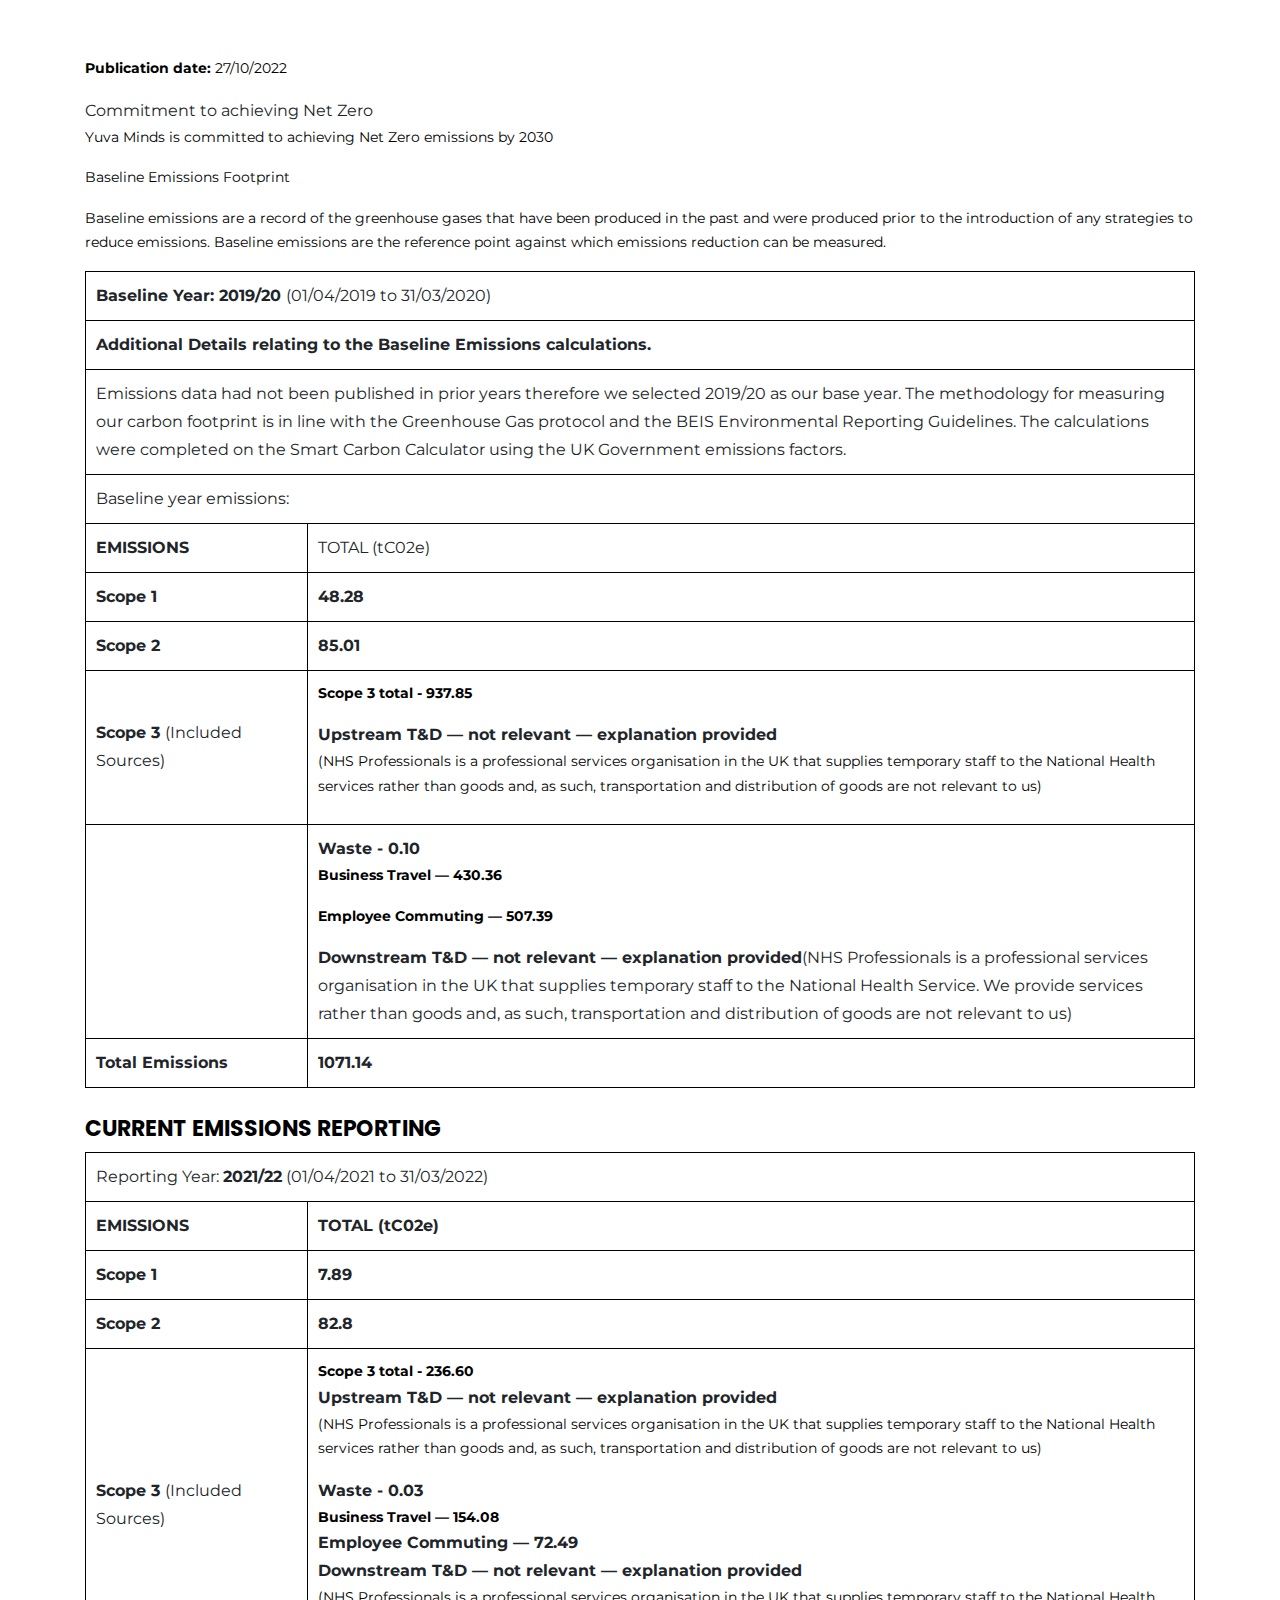
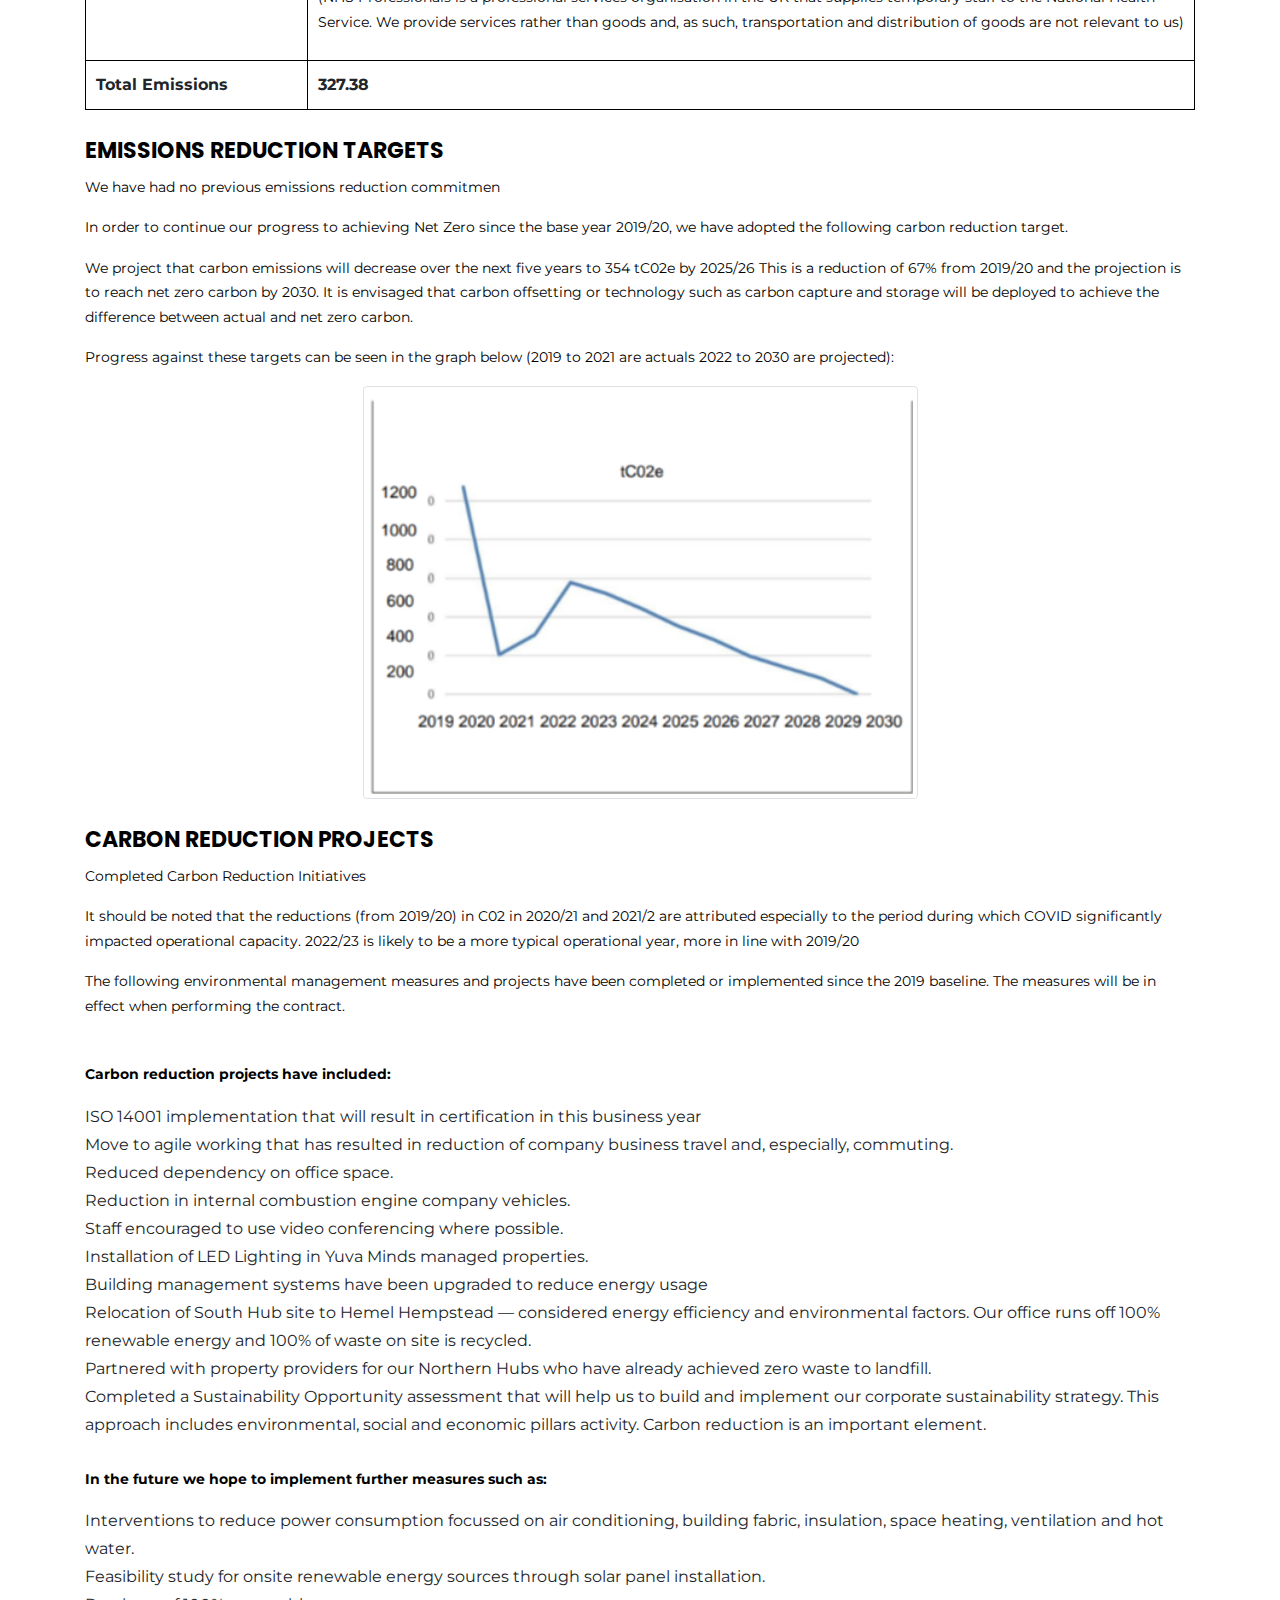
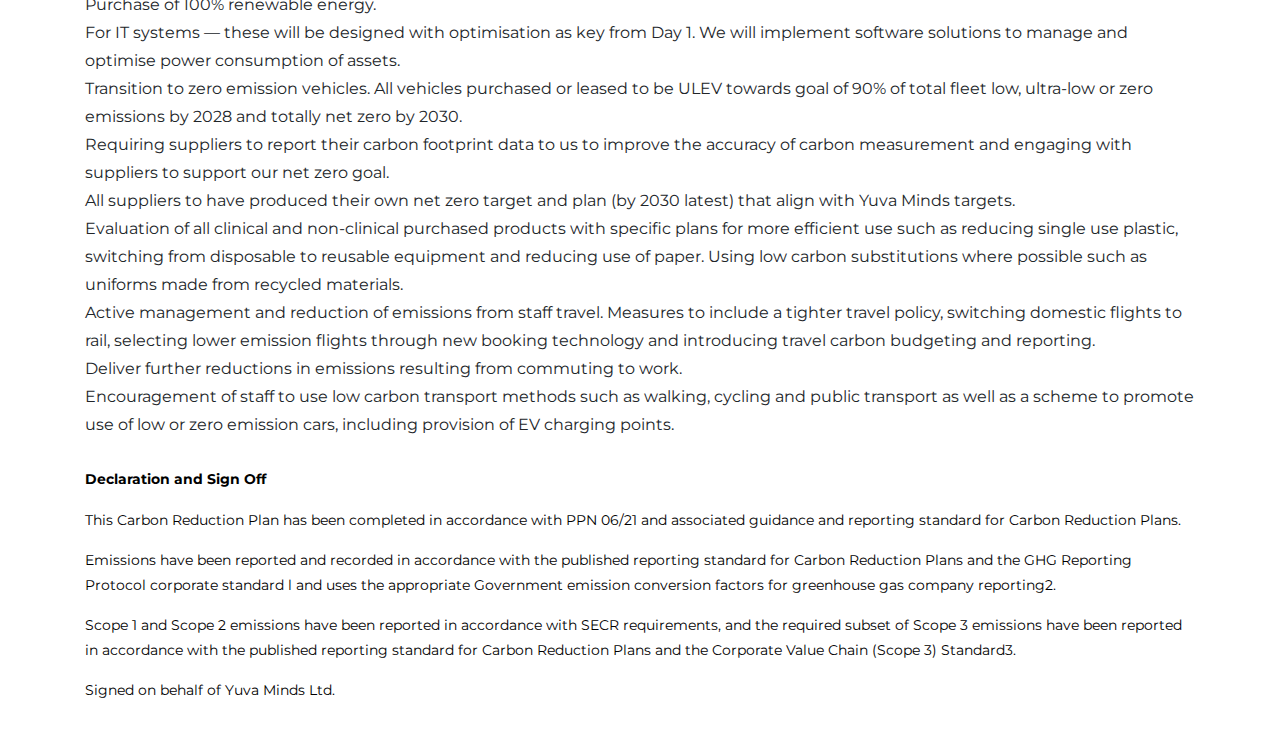
==== commit abc5456d: "vibha" ====
--- a/Carbonreductionplan.html
+++ b/Carbonreductionplan.html
@@ -61,62 +61,9 @@
     <noscript><iframe src="https://www.googletagmanager.com/ns.html?id=GTM-KFZNRMF"
 	height="0" width="0" style="display:none;visibility:hidden"></iframe></noscript>
 	<!-- End Google Tag Manager (noscript) -->  
-
-    <!-- Start header -->
-    <header class="top-header">
-        <nav class="first-nav_contact">
-            <div class="left">
-                <ul>
-                    <li><a href="mailto:info@yuvaminds.com"><span class="first-nav_contact-icon img" id="first"><img src="images/icons/email_sealed_icon_fill_white.png" alt="YuvaMinds Email Address"></span><span>info@yuvaminds.com</span></a></li>
-                    <li><a href="tel:+44 2034886800"><span class="first-nav_contact-icon follow"><img src="images/icons/landline_icon_fill_white.png" alt="YuvaMinds Phone Number"></span><span>+44 20 3488 6800</span></a></li>
-                </ul>
-            </div>
-            <div class="right">
-                <ul>
-                    <li><a href="https://wa.me/4402034886800" target="_blank"><span class="first-nav_contact-icon"><img src="images/socials/whatsapp_icon_white.svg" alt="YuvaMinds WhatsApp Contact Direct"></span></a></li>
-                    <li><a href="https://www.instagram.com/youngminds_uk/" target="_blank"><span class="first-nav_contact-icon"><img src="images/socials/ig_icon_white.svg" alt="YuvaMinds Instagram Page"></span></a></li>
-                    <li><a href="https://www.facebook.com/youngminduk/" target="_blank"><span class="first-nav_contact-icon"><img src="images/socials/fb_icon_white.svg" alt="YuvaMinds Facebook Page"></span></a></li>
-                    <li><a href="https://www.linkedin.com/company/youngmindsltd/" target="_blank"><span class="first-nav_contact-icon"><img src="images/socials/linkedin_icon_white.svg" alt="YuvaMinds LinkedIn Page"></span></a></li>
-                </ul>
-            </div>
-        </nav>
-        <nav class="navbar header-nav navbar-expand-lg">
-            <div class="container-fluid">
-                <a class="navbar-brand" href="index.html"><img src="images/Yuva minds.png" alt="Yuva Minds logo" style="width: 200px; " /></a>
-                <button class="navbar-toggler" type="button" data-toggle="collapse" data-target="#navbar-wd" aria-controls="navbar-wd" aria-expanded="false" aria-label="Toggle navigation">
-                    <span></span>
-                    <span></span>
-                    <span></span>
-                </button>
-                <div class="collapse navbar-collapse justify-content-end" id="navbar-wd">
-                    <ul class="navbar-nav">
-                        <li><a class="nav-link active" href="index.html">Home</a></li>
-                        <li><a class="nav-link" href="about.html">About</a></li>
-                        <li><a class="nav-link" href="apprenticeships.html">Apprenticeships</a></li>
-                        <li><a class="nav-link" href="traineeships.html">Traineeships</a></li>
-                        <li><a class="nav-link" href="success-stories.html">Stories</a></li>
-                        <li><a class="nav-link" href="contact.html">Contact</a></li>
-                    </ul>
-                </div>
-            </div>
-        </nav>
-    </header>
-    <!-- End header -->
-    <!-- section -->
-	<section class="inner_banner">
-		<div class="container">
-			<div class="row">
-				<div class="col-12">
-					<div class="full">
-						<h1>Carbon Reduction Plan</h1>
-					</div>
-				</div>
-			</div>
-		</div>
-	</section>
-	<!-- end section -->
+   
      <!--Start Content-->
-      <!-- start section -->
+      <!-- start section --><br><br>
     <div class="section layout_padding_2">
         <div class="container">
             <div class="row">
@@ -127,7 +74,7 @@
                         </div>
 						<div class="full">
 						    <div>Commitment to achieving Net Zero</div>
-                            <p>Vasave Business Solutions is committed to achieving Net Zero emissions by 2030 </p>
+                            <p>Yuva Minds is committed to achieving Net Zero emissions by 2030 </p>
                         
                             <p>Baseline Emissions Footprint</p>
                             <p>Baseline emissions are a record of the greenhouse gases that have been
@@ -183,7 +130,7 @@
                                     <th width="20%">Total Emissions</th>
                                     <th>1071.14</th>
                                 </tr>
-                              </table> 
+                              </table> <br>
                               <div class="heading_main text_align_left"><h6>Current Emissions Reporting</h6> </div>
                               <table style="width:100%">
                                 <tr>
@@ -221,7 +168,7 @@
                                     <th>327.38</th>
                                 </tr>
                               </table>                       
-                        </div>                        
+                        </div>      <br>                  
                         <div class="heading_main text_align_left float-none"><h6>Emissions reduction targets</h6> </div>
                         <div>
                             <p>We have had no previous emissions reduction commitmen</p>
@@ -229,7 +176,7 @@
                             <p>We project that carbon emissions will decrease over the next five years to 354 tC02e by 2025/26 This is a reduction of 67% from 2019/20 and the projection is to reach net zero carbon by 2030. It is envisaged that carbon offsetting or technology such as carbon capture and storage will be deployed to achieve the difference between actual and net zero carbon.</p>
                             <p>Progress against these targets can be seen in the graph below (2019 to 2021 are actuals 2022 to 2030 are projected):</p>
                             <div class="text-center"><img class="img-fluid img-thumbnail" src="images/carbonreduction graph.png" style="width: 50%;"></div>
-                        </div>
+                        </div><br>
                         <div class="heading_main text_align_left float-none"><h6>Carbon Reduction Projects</h6> </div>
                         <p>Completed Carbon Reduction Initiatives</p>
                         <p>It should be noted that the reductions (from 2019/20) in C02 in 2020/21 and 2021/2 are attributed especially to the period during which COVID significantly impacted operational capacity. 2022/23 is likely to be a more typical operational year, more in line with 2019/20</p>
@@ -243,7 +190,7 @@
                             <li>Reduced dependency on office space.</li>
                             <li>Reduction in internal combustion engine company vehicles.</li>
                             <li>Staff encouraged to use video conferencing where possible.</li>
-                            <li>Installation of LED Lighting in Vasave Business Solutions managed properties.</li>
+                            <li>Installation of LED Lighting in Yuva Minds managed properties.</li>
                             <li>Building management systems have been upgraded to reduce energy usage</li>
                             <li>Relocation of South Hub site to Hemel Hempstead — considered energy efficiency and environmental factors. Our office runs off 100% renewable energy and 100% of waste on site is recycled.</li>
                             <li>Partnered with property providers for our Northern Hubs who have already achieved zero waste to landfill.</li>
@@ -257,18 +204,18 @@
                             <li>For IT systems — these will be designed with optimisation as key from Day 1. We will implement software solutions to manage and optimise power consumption of assets.</li>
                             <li>Transition to zero emission vehicles. All vehicles purchased or leased to be ULEV towards goal of 90% of total fleet low, ultra-low or zero emissions by 2028 and totally net zero by 2030.</li>
                             <li>Requiring suppliers to report their carbon footprint data to us to improve the accuracy of carbon measurement and engaging with suppliers to support our net zero goal.</li>
-                            <li>All suppliers to have produced their own net zero target and plan (by 2030 latest) that align with Vasave Business Solutions targets.</li>
+                            <li>All suppliers to have produced their own net zero target and plan (by 2030 latest) that align with Yuva Minds targets.</li>
                             <li>Evaluation of all clinical and non-clinical purchased products with specific plans for more efficient use such as reducing single use plastic, switching from disposable to reusable equipment and reducing use of paper. Using low carbon substitutions where possible such as uniforms made from recycled materials.</li>
                             <li>Active management and reduction of emissions from staff travel. Measures to include a tighter travel policy, switching domestic flights to rail, selecting lower emission flights through new booking technology and introducing travel carbon budgeting and reporting.</li>
                             <li>Deliver further reductions in emissions resulting from commuting to work.<br> Encouragement of staff to use low carbon transport methods such as walking, cycling and public transport as well as a scheme to promote use of low or zero emission cars, including provision of EV charging points.</li>
                         </ul>
                     </div>
-                    <div>
+                    <div><br>
                         <p class="font-weight-bold">Declaration and Sign Off</p>
                         <p>This Carbon Reduction Plan has been completed in accordance with PPN 06/21 and associated guidance and reporting standard for Carbon Reduction Plans.</p>
                         <p>Emissions have been reported and recorded in accordance with the published reporting standard for Carbon Reduction Plans and the GHG Reporting Protocol corporate standard l and uses the appropriate Government emission conversion factors for greenhouse gas company reporting2.</p>
                         <p>Scope 1 and Scope 2 emissions have been reported in accordance with SECR requirements, and the required subset of Scope 3 emissions have been reported in accordance with the published reporting standard for Carbon Reduction Plans and the Corporate Value Chain (Scope 3) Standard3. </p>
-                        <P>Signed on behalf of Vasave Business Solutions Ltd.</P>
+                        <P>Signed on behalf of Yuva Minds Ltd.</P>
                     </div>
                     </div>				
             </div>
@@ -276,241 +223,4 @@
     </div>    
 	<!-- end section -->
      <!--End Content-->
-    <!-- Start Footer -->
-    <footer class="footer-box">
-        <div class="container">
-		<div class="row">
-		<div class="col-xs-12 col-sm-6 col-md-6 col-lg-3">
-			<div class="footer_blog">
-				<div class="full margin-bottom_30">
-					<a href="/index.html"><img class="logo" src="./images/Yuva minds.png" style="width: 200px; margin-top: 50px;"alt="YuvaMinds Official Logo"/></a>
-				</div>
-			</div>
-		</div>
-        <!-- Site Links | Footer -->
-		<div class="col-xs-12 col-sm-6 col-md-6 col-lg-3">
-			<div class="footer_blog footer_menu white_fonts">
-                <h5>About</h5>
-					<ul> 
-						<li><a href="/about.html">About YuvaMinds</a></li>
-                        <li><a href="/about-us/what-we-stand-for.html">What We Stand For</a></li>
-                        <li><a href="/Carbonreductionplan.html">Carbon Reduction Plan</a></li>
-					</ul>
-			</div>
-		</div>
-        <!-- Quick Links | Footer -->
-        <div class="col-xs-12 col-sm-6 col-md-6 col-lg-3">
-            <div class="footer_blog footer_menu white_fonts">
-                <h5>Services</h5>
-                    <ul> 
-                        <li><a href="/apprenticeships.html">Apprenticeships</a></li>
-                        <li><a href="/traineeships.html">Traineeships</a></li>
-                        <li><a href="/success-stories.html">Success Stories</a></li>
-                    </ul>
-            </div>
-        </div>
-        <!-- Contact Us | Footer -->
-		<div class="col-xs-12 col-sm-6 col-md-6 col-lg-3">
-			<div class="footer_blog full white_fonts">
-                <h5>Contact</h5>
-					<ul class="full footer_content">
-						<li><img src="./images/icons/address_icon.png" alt="YuvaMinds Address" />32 Lynwood Gardens<br />Croydon<br />England<br />CR0 4QH</li>
-						<li><img src="./images/icons/email_sealed_icon_fill.png" alt="YuvaMinds Solutions Email Address">info@yuvaminds.com</li>
-						<li><img src="./images/icons/landline_icon_fill.png" alt="YuvaMinds Phone Number">+44 20 3488 6800</li>
-					</ul>
-			</div>
-		</div>	 
-        </div>
-        </div>
-    </footer>
-    <!-- End Footer -->
-    <!-- Start Copyright Content -->
-    <div class="footer_bottom">
-        <div class="container">
-            <div class="row">
-                <div class="col-12">
-                    <span class="crp">© Copyrights 2021 by YuvaMinds</span>
-                    <span class="quick_links">
-                        <a href="/cookies-policy.pdf" target="_blank" rel="noopener">Cookies Policy</a>
-                        <a href="/privacy-policy.pdf" target="_blank" rel="noopener">Privacy Policy</a>
-                        <a href="/termsandconditions.pdf" target="_blank" rel="noopener">Terms & Conditions</a>
-                    </span>
-                </div>
-            </div>
-        </div>
-    </div>
-    <!-- End Copyright Content -->
-
-<!-- ALL JS FILES -->
-<script src="js/jquery.min.js"></script>
-<script src="js/popper.min.js"></script>
-<script src="js/bootstrap.min.js"></script>
-<!-- ALL PLUGINS -->
-<script src="js/jquery.magnific-popup.min.js"></script>
-<script src="js/jquery.pogo-slider.min.js"></script>
-<script src="js/slider-index.js"></script>
-<script src="js/smoothscroll.js"></script>
-<script src="js/form-validator.min.js"></script>
-<script src="js/contact-form-script.js"></script>
-<script src="js/isotope.min.js"></script>
-<script src="js/images-loded.min.js"></script>
-<script src="js/custom.js"></script>
-<script>
-	/* counter js */
-
-	(function ($) {
-		$.fn.countTo = function (options) {
-			options = options || {};
-
-			return $(this).each(function () {
-				// set options for current element
-				var settings = $.extend({}, $.fn.countTo.defaults, {
-					from: $(this).data('from'),
-					to: $(this).data('to'),
-					speed: $(this).data('speed'),
-					refreshInterval: $(this).data('refresh-interval'),
-					decimals: $(this).data('decimals')
-				}, options);
-
-				// how many times to update the value, and how much to increment the value on each update
-				var loops = Math.ceil(settings.speed / settings.refreshInterval),
-					increment = (settings.to - settings.from) / loops;
-
-				// references & variables that will change with each update
-				var self = this,
-					$self = $(this),
-					loopCount = 0,
-					value = settings.from,
-					data = $self.data('countTo') || {};
-
-				$self.data('countTo', data);
-
-				// if an existing interval can be found, clear it first
-				if (data.interval) {
-					clearInterval(data.interval);
-				}
-				data.interval = setInterval(updateTimer, settings.refreshInterval);
-
-				// initialize the element with the starting value
-				render(value);
-
-				function updateTimer() {
-					value += increment;
-					loopCount++;
-
-					render(value);
-
-					if (typeof (settings.onUpdate) == 'function') {
-						settings.onUpdate.call(self, value);
-					}
-
-					if (loopCount >= loops) {
-						// remove the interval
-						$self.removeData('countTo');
-						clearInterval(data.interval);
-						value = settings.to;
-
-						if (typeof (settings.onComplete) == 'function') {
-							settings.onComplete.call(self, value);
-						}
-					}
-				}
-
-				function render(value) {
-					var formattedValue = settings.formatter.call(self, value, settings);
-					$self.html(formattedValue);
-				}
-			});
-		};
-
-		$.fn.countTo.defaults = {
-			from: 0,               // the number the element should start at
-			to: 0,                 // the number the element should end at
-			speed: 1000,           // how long it should take to count between the target numbers
-			refreshInterval: 100,  // how often the element should be updated
-			decimals: 0,           // the number of decimal places to show
-			formatter: formatter,  // handler for formatting the value before rendering
-			onUpdate: null,        // callback method for every time the element is updated
-			onComplete: null       // callback method for when the element finishes updating
-		};
-
-		function formatter(value, settings) {
-			return value.toFixed(settings.decimals);
-		}
-	}(jQuery));
-
-	jQuery(function ($) {
-		// custom formatting example
-		$('.count-number').data('countToOptions', {
-			formatter: function (value, options) {
-				return value.toFixed(options.decimals).replace(/\B(?=(?:\d{3})+(?!\d))/g, ',');
-			}
-		});
-
-		// start all the timers
-		$('.timer').each(count);
-
-		function count(options) {
-			var $this = $(this);
-			options = $.extend({}, options || {}, $this.data('countToOptions') || {});
-			$this.countTo(options);
-		}
-	});
-</script>
-
-	<!-- Young Minds Messenger Chat Plugin Code -->
-    <div id="fb-root"></div>
-
-    <!-- Chat Plugin Code -->
-    <div id="fb-customer-chat" class="fb-customerchat">
-    </div>
-
-    <script>
-        var chatbox = document.getElementById('fb-customer-chat');
-        chatbox.setAttribute("page_id", "114926963744603");
-        chatbox.setAttribute("attribution", "biz_inbox");
-        window.fbAsyncInit = function() {
-            FB.init({
-                xfbml            : true,
-                version          : 'v10.0'
-            });
-        };
-
-        (function(d, s, id) {
-            var js, fjs = d.getElementsByTagName(s)[0];
-            if (d.getElementById(id)) return;
-            js = d.createElement(s); js.id = id;
-            js.src = 'https://connect.facebook.net/en_GB/sdk/xfbml.customerchat.js';
-            fjs.parentNode.insertBefore(js, fjs);
-        }(document, 'script', 'facebook-jssdk'));
-    </script>
-
-    <!-- Young Minds Messenger Chat Plugin Code -->
-    <div id="fb-root"></div>
-
-    <!-- Chat Plugin Code -->
-    <div id="fb-customer-chat" class="fb-customerchat">
-    </div>
-
-    <script>
-        var chatbox = document.getElementById('fb-customer-chat');
-        chatbox.setAttribute("page_id", "114926963744603");
-        chatbox.setAttribute("attribution", "biz_inbox");
-        window.fbAsyncInit = function() {
-            FB.init({
-                xfbml            : true,
-                version          : 'v10.0'
-            });
-        };
-
-        (function(d, s, id) {
-            var js, fjs = d.getElementsByTagName(s)[0];
-            if (d.getElementById(id)) return;
-            js = d.createElement(s); js.id = id;
-            js.src = 'https://connect.facebook.net/en_GB/sdk/xfbml.customerchat.js';
-            fjs.parentNode.insertBefore(js, fjs);
-        }(document, 'script', 'facebook-jssdk'));
-    </script>
-</body>
-
-</html>
+    --- a/css/style.css
+++ b/css/style.css
@@ -378,7 +378,7 @@
 	font-weight: 400;
 	text-transform: uppercase;
 	color: #FFF;
-	padding: 5px 15px 0px 15px;
+	padding: 5px 15px 0px 10px;
 	transition: 0.3s;
 }
 
@@ -425,10 +425,10 @@
 }
 
 div.left span.first-nav_contact-icon img {
-	float: left;
-	width: 25px;
-	height: auto;
-	margin: 3px 5px 0 0;
+    float: left;
+    width: 18px;
+    height: auto;
+    margin: 5px 0px 0 30px;
 }
 
 span.first-nav_contact-icon img {
